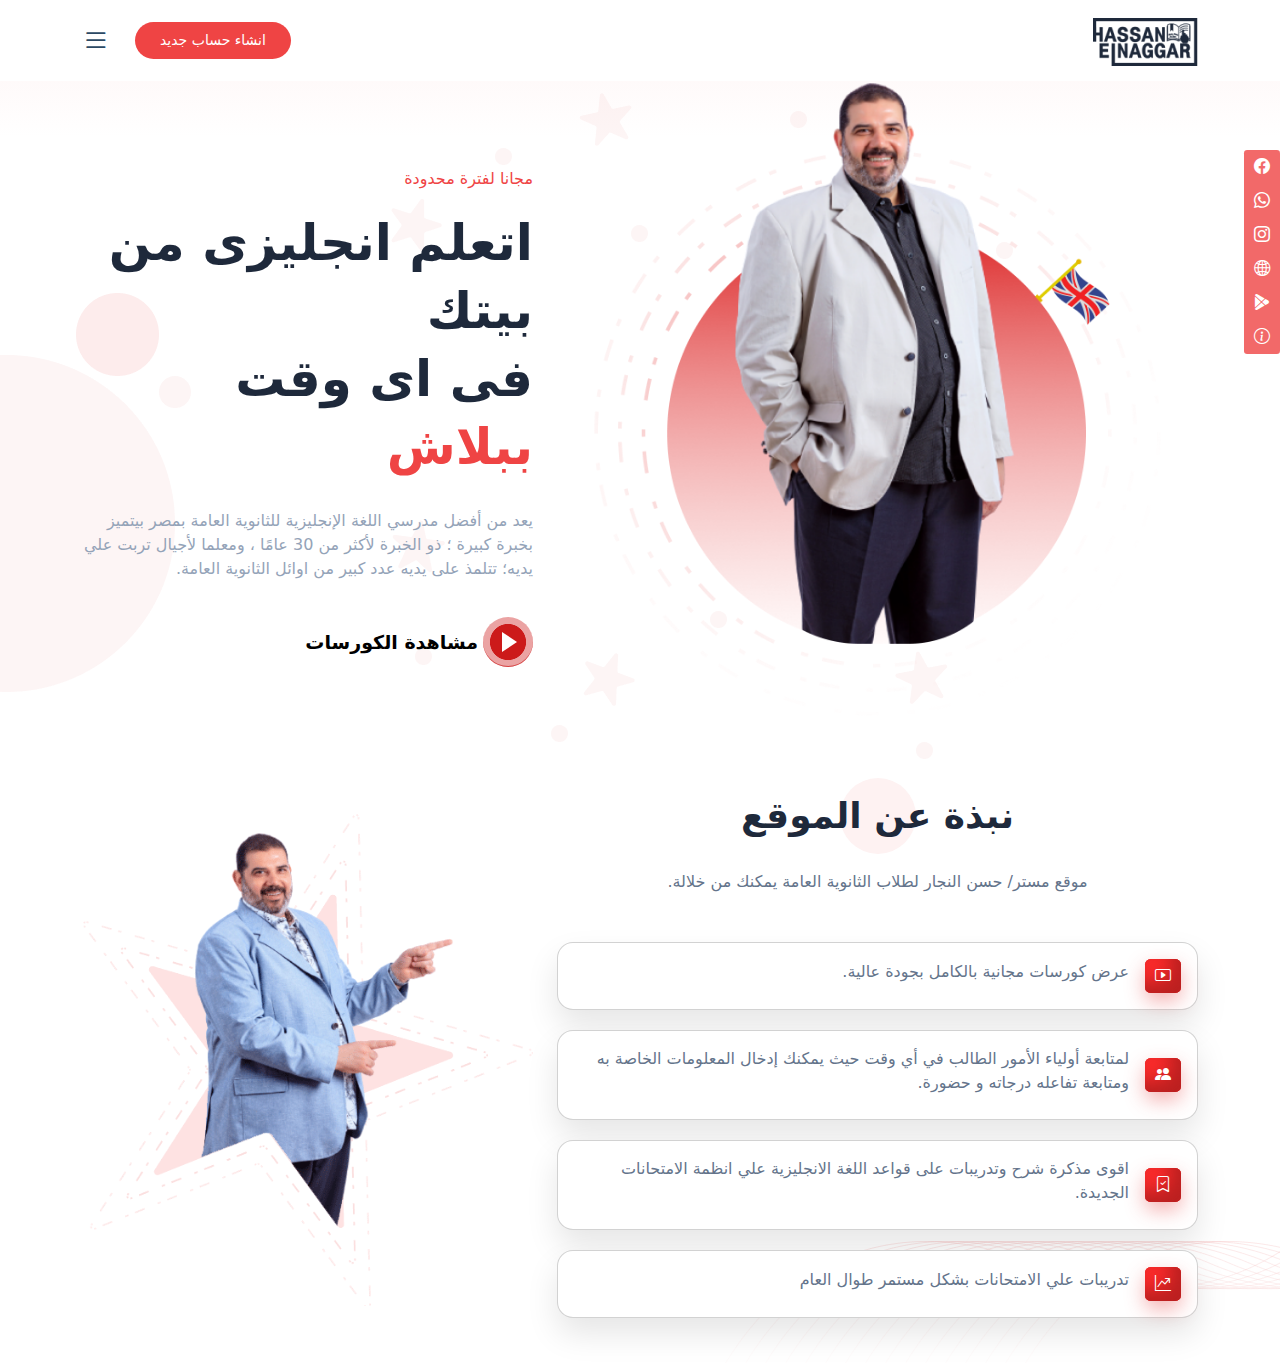
==== index.html @ ebd904d2 "Add files via upload" ====
<!DOCTYPE html>
<html lang="ar" dir="rtl">
  <head>
    <meta charset="UTF-8" />
    <meta http-equiv="X-UA-Compatible" content="IE=edge" />
    <meta name="viewport" content="width=device-width, initial-scale=1.0" />

    <title>...</title>
    <meta content="" name="description" />
    <meta content="" name="keywords" />

    <!-- Vendor CSS Files -->
    <link
      href="assets/vendor/bootstrap/css/bootstrap.min.css"
      rel="stylesheet" />
    <link
      href="assets/vendor/bootstrap-icons/bootstrap-icons.css"
      rel="stylesheet" />
    <link
      href="assets/vendor/glightbox/css/glightbox.min.css"
      rel="stylesheet" />

    <!-- Template Main CSS File -->
    <link href="assets/css/style.css" rel="stylesheet" />
  </head>
  <body>
    <!-- ======= Header ======= -->
    <header id="header" class="fixed-top">
      <div class="container d-flex align-items-center justify-content-between">
        <h1 class="mb-0">
          <a href="index.html" class="logo me-auto">
            <img src="assets/images/logo.png" alt="" class="img-fluid" />
          </a>
        </h1>
        <div class="d-flex justify-content-center align-items-center">
          <a href="#appointment" class="appointment-btn scrollto">
            <span class="d-none d-md-inline">انشاء</span>
            حساب جديد
          </a>
          <i
            class="bi bi-list mobile-nav-toggle navbar-toggler"
            type="button"
            data-bs-toggle="offcanvas"
            data-bs-target="#offcanvasNavbar"
            aria-controls="offcanvasNavbar"></i>
          <div
            class="offcanvas offcanvas-start"
            tabindex="-1"
            id="offcanvasNavbar"
            aria-labelledby="offcanvasNavbarLabel"
            style="
              width: fit-content;
              background-color: #ffd8d8;
              border-right: 3px solid #ef4444;
            ">
            <nav id="navbar" class="navbar">
              <ul>
                <li>
                  <a class="nav-link scrollto active" href="#hero">
                    <i class="bi bi-house"></i>
                    الرئيسية
                  </a>
                </li>
                <li>
                  <a class="nav-link scrollto" href="#about">
                    <i class="bi bi-file-earmark-person"></i>
                    من نحن
                  </a>
                </li>
                <li>
                  <a class="nav-link scrollto" href="#services">
                    <i class="bi bi-play-btn-fill"></i>
                    محاضرات مجانية
                  </a>
                </li>
                <li>
                  <a class="nav-link scrollto" href="#departments">
                    <i class="bi bi-person"></i>
                    لوحة الشرف
                  </a>
                </li>
                <li>
                  <a class="nav-link scrollto" href="#doctors">
                    <i class="bi bi-server"></i>
                    أولياء الأمور
                  </a>
                </li>
                <li>
                  <a class="nav-link scrollto" href="#contact">
                    <i class="bi bi-door-open"></i>
                    دخول
                  </a>
                </li>
              </ul>
            </nav>
          </div>
          <!-- .navbar -->
        </div>
      </div>
    </header>
    <!-- End Header -->

    <section class="hero position-relative">
      <div class="container">
        <div class="row">
          <div class="col-md-7">
            <div class="image">
              <img src="assets/images/hero.png" alt="مستر حسن النجار" />
            </div>
          </div>
          <div class="col-md-5">
            <div class="details">
              <span class="learn">مجانا لفترة محدودة</span>
              <div class="title">
                <h1>
                  اتعلم انجليزى من بيتك
                  <br />
                  فى اى وقت
                  <span>ببلاش</span>
                </h1>
              </div>
              <div class="div-subtitle">
                <p>
                  يعد من أفضل مدرسي اللغة الإنجليزية للثانوية العامة بمصر بيتميز
                  بخبرة كبيرة ؛ ذو الخبرة لأكثر من 30 عامًا ، ومعلما لأجيال تربت
                  علي يديه؛ تتلمذ على يديه عدد كبير من اوائل الثانوية العامة.
                </p>
              </div>
              <div class="button">
                <a class="glightbox play-btn" href="" title="مشاهدة الكورسات">
                </a>
                <span>مشاهدة الكورسات</span>
              </div>
            </div>
          </div>
          <div class="help position-absolute">
            <a href="#" class="facebook" title="Facebook">
              <i class="bi bi-facebook"></i>
            </a>
            <a href="#" class="whatsapp" title="Whatsapp">
              <i class="bi bi-whatsapp"></i>
            </a>
            <a href="#" class="instagram" title="Instagram">
              <i class="bi bi-instagram"></i>
            </a>
            <a href="#" class="globe2" title="LMS Website">
              <i class="bi bi-globe2"></i>
            </a>
            <a href="#" class="google-play" title="LMS Mobile Applcation">
              <i class="bi bi-google-play"> </i>
            </a>
            <a href="#" class="info-circle" title="Help">
              <i class="bi bi-info-circle"> </i>
            </a>
          </div>
        </div>
      </div>
    </section>

    <section class="about">
      <div class="container">
        <div class="row">
          <div class="col-md-7 right-side">
            <div class="widget-title">
              <div class="bakccircke"></div>
              <h3>نبذة عن الموقع</h3>
              <p>موقع مستر/ حسن النجار لطلاب الثانوية العامة يمكنك من خلالة.</p>
            </div>
            <div class="cards">
              <div class="card">
                <div class="icon">
                  <i class="bi bi-play-btn"></i>
                </div>
                <div class="card-title">
                  <span>عرض كورسات مجانية بالكامل بجودة عالية.</span>
                </div>
              </div>
              <div class="card">
                <div class="icon">
                  <i class="bi bi-people-fill"></i>
                </div>
                <div class="card-title">
                  <span>
                    لمتابعة أولياء الأمور الطالب في أي وقت حيث يمكنك إدخال
                    المعلومات الخاصة به ومتابعة تفاعله درجاته و حضورة.
                  </span>
                </div>
              </div>
              <div class="card">
                <div class="icon">
                  <i class="bi bi-bookmark-check"></i>
                </div>
                <div class="card-title">
                  <span>
                    اقوى مذكرة شرح وتدريبات على قواعد اللغة الانجليزية علي انظمة
                    الامتحانات الجديدة.
                  </span>
                </div>
              </div>
              <div class="card">
                <div class="icon">
                  <i class="bi bi-graph-up-arrow"></i>
                </div>
                <div class="card-title">
                  <span>تدريبات علي الامتحانات بشكل مستمر طوال العام </span>
                </div>
              </div>
            </div>
          </div>
          <div class="col-md-5 left-side">
            <img src="assets/images/about.png" alt="" />
          </div>
        </div>
      </div>
    </section>

    <!-- <section class="feautures row">
      <div class="widget-title">
        <div class="bakccircke"></div>
        <h3>لماذا حسن النجار</h3>
      </div>
      <div class="ftcards">
        <div class="ftcard">
          <div class="fticon">
            <i class="material-symbols-outlined">schedule</i>
          </div>
          <div class="fttitle"><h3>تبسيط المعلومه</h3></div>
          <div class="ftdescrip">
            <p>
              إعطاء الطلاب المعلومات الصحيحة من خلال شرح المناهج وتبسيط
              المعلومات لكي يفهمها الطلاب بشكل جيدا.
            </p>
          </div>
        </div>
        <div class="ftcard">
          <div class="fticon">
            <i class="material-symbols-outlined">schedule</i>
          </div>
          <div class="fttitle"><h3>قلب كبير</h3></div>
          <div class="ftdescrip">
            <p>
              حسن النجار أفضل المعلمين هم من يدرّسون لطلابهم من قلوبهم وليس من
              الكتب..
            </p>
          </div>
        </div>
        <div class="ftcard">
          <div class="fticon">
            <i class="material-symbols-outlined">schedule</i>
          </div>
          <div class="fttitle"><h3>الخبرة</h3></div>
          <div class="ftdescrip">
            <p>
              اكتساب الخبرة في التدريس عبر التدريس لسنوات لدفعات متلاحقه لأكثر
              من 25 عام.
            </p>
          </div>
        </div>
        <div class="ftcard">
          <div class="fticon">
            <i class="material-symbols-outlined">schedule</i>
          </div>
          <div class="fttitle"><h3>التواضع</h3></div>
          <div class="ftdescrip">
            <p>
              المعلم المتواضع يخبرنا، والجيد يشرح لنا، والمتميز يبرهن لنا، أما
              المعلم العظيم فهو الذي يلهمنا..
            </p>
          </div>
        </div>
      </div>
    </section>

    <main class="courses row">
      <div class="widget-title">
        <div class="bakccircke"></div>
        <h3>الكورسات</h3>
        <p>الكورسات دي هديه من بابا حسن النجار 🥰🥰.</p>
      </div>
      <div class="cards">
        <div class="card">
          <a href="login.php">
            <div class="img">
              <img
                src="uploads/courses/courses.jpeg"
                alt="Avatar"
                class="image" />
              <div class="overlay">
                <div class="icon">
                  <i class="material-symbols-outlined">play_circle</i>
                </div>
              </div>
            </div>
          </a>
          <div class="title">
            <a href="login.php"><h3>tenses - الازمنه</h3></a>
          </div>
          <div class="details">
            <div class="icons">
              <i class="material-symbols-outlined">video_library</i>
              <span>5 فيديو</span>
            </div>
            <div class="icons">
              <i class="material-symbols-outlined">task_alt</i>
              <span>65K مشاهدة</span>
            </div>
          </div>
        </div>
      </div>
      <div class="button">
        <a href="login.php">مشاهدة الكل</a>
      </div>
    </main>

    <section class="banner row">
      <img src="img/coverrr.png" alt="SOA" />
    </section>

    <section class="cta row">
      <div class="image">
        <img src="img/cta.png" alt="CTA" />
      </div>
      <div class="cta-details">
        <h3>تعلم فى اى وقت من اى مكان مجانا</h3>
        <p>
          هذا النص هو مثال لنص يمكن أن يستبدل في نفس المساحة، لقد تم توليد هذا
          النص من مولد النص العربى. هذا النص هو مثال لنص يمكن أن يستبدل في نفس
          المساحة، لقد تم توليد هذا النص من مولد النص العربى.
        </p>
        <a href="signup.php">إنشاء حساب مجانا</a>
      </div>
    </section>

    <footer class="footer row">
      <div class="cards">
        <div class="card">
          <img src="img/logo.png" alt="Logo" />
          <p>
            يمكنك اختيار أفضل توقيت لكل محاضرة، جدوِل محاضرتك في التوقيتات
            المفضلة لديك، يمكنك اختيار أفضل توقيت لكل محاضرة، جدوِل محاضرتك في
            التوقيتات المفضلة لديك... إقرأ المزيد
          </p>
          <address>
            <ul>
              <li>
                <i class="material-symbols-outlined">call</i>
                <span
                  >033572305 - 033561417 - 01551548589 - 01551675100
                  <br />01000451463 - 01553544636</span
                >
              </li>
              <li>
                <i class="material-symbols-outlined">mail</i>
                <span
                  ><a
                    href="/cdn-cgi/l/email-protection"
                    class="__cf_email__"
                    data-cfemail="02616d6c76636176426f702f6a6c2c616d6f"
                    >[email&#160;protected]</a
                  ></span
                >
              </li>
              <li>
                <i class="material-symbols-outlined">pin_drop</i>
                <span
                  >مدرسة فيكتوريا كولدج، عمارة 8 شارع العلايلي خلف فيكتوريا،
                  الإسكندرية 21571</span
                >
              </li>
            </ul>
          </address>
        </div>
        <div class="card">
          <h3>المزيد عنا</h3>
          <ul>
            <li>
              <a href="#"><span>عن الموقع</span></a>
            </li>
            <li>
              <a href="#"><span>سياسة الخصوصية</span></a>
            </li>
            <li>
              <a href="#"><span>اتفاقية الاستخدام</span></a>
            </li>
            <li>
              <a href="#"><span>إخلاء المسؤولية</span></a>
            </li>
            <li>
              <a href="#"><span>الفهرس</span></a>
            </li>
            <li>
              <a href="#"><span>الأسئلة الشائعة</span></a>
            </li>
            <li>
              <a href="#"><span>اتصل بنا</span></a>
            </li>
          </ul>
        </div>
        <div class="card">
          <h3>الدعم الفنى</h3>
          <ul>
            <li>
              <a href="#"><span>اتصل بنا</span></a>
            </li>
            <li>
              <a href="#"><span>شات اونلاين</span></a>
            </li>
            <li>
              <a href="#"><span>واتساب</span></a>
            </li>
            <li>
              <a href="#"><span>تليجرام </span></a>
            </li>
            <li>
              <a href="#"><span>تذاكر الدعم</span></a>
            </li>
            <li>
              <a href="#"><span>مركز الاتصالات</span></a>
            </li>
            <li>
              <a href="#"><span>مساعدة</span></a>
            </li>
          </ul>
        </div>
        <div class="card">
          <h3>الموقع</h3>
          <ul>
            <li>
              <a href="#"><span>الحساب</span></a>
            </li>
            <li>
              <a href="#"><span>حقوق النشر</span></a>
            </li>
            <li>
              <a href="#"><span>لوحات الشرف</span></a>
            </li>
            <li>
              <a href="#"><span>الكورسات</span></a>
            </li>
            <li>
              <a href="#"><span>الفيديوهات</span></a>
            </li>
            <li>
              <a href="#"><span>أولياء الأمور</span></a>
            </li>
            <li>
              <a href="#"><span>تقييم الطالب</span></a>
            </li>
          </ul>
        </div>
      </div>
      <div class="footer-copyrights">
        <p>
          2022 © كافة الحقوق محفوظة . تصميم
          <a
            href="https://www.web-dominator.com/"
            title="Web Dominator"
            rel="dofollow"
            target="_blank"
            >Web Dominator</a
          >
        </p>
        <div class="social-links">
          <a href="#" title="فيسبوك" class="fa fa-facebook"></a>
          <a href="#" title="واتساب" class="fa fa-whatsapp"></a>
          <a href="#" title="يوتيوب" class="fa fa-youtube"></a>
          <a href="#" title="تيليجرام" class="fa fa-telegram"></a>
        </div>
      </div>
    </footer> -->

    <!-- ======= Footer Nav ======= -->
    <div class="footer-nav position-sticky">
      <div class="footer-nav-box">
        <a href="" class=""><i class="bi bi-person"></i></a>
        <a href="" class=""><i class="bi bi-play-circle"></i></a>
        <a href="" class=""><i class="bi bi-search"></i></a>
      </div>
    </div>

    <div id="preloader"></div>
    <a
      href="#"
      class="back-to-top d-flex align-items-center justify-content-center">
      <i class="bi bi-arrow-up-short"></i>
    </a>

    <!-- Vendor JS Files -->
    <script src="assets/vendor/bootstrap/js/bootstrap.min.js"></script>
    <script src="assets/vendor/glightbox/js/glightbox.min.js"></script>

    <!-- Template Main JS File -->
    <script src="assets/js/main.js"></script>
  </body>
</html>
---- assets/css/style.css ----
@import "variables.css";
@import "general.css";
@import "header.css";
@import "header.css";
@import "hero.css";
@import "about.css";
@import "signin.css";
@import "footer.css";
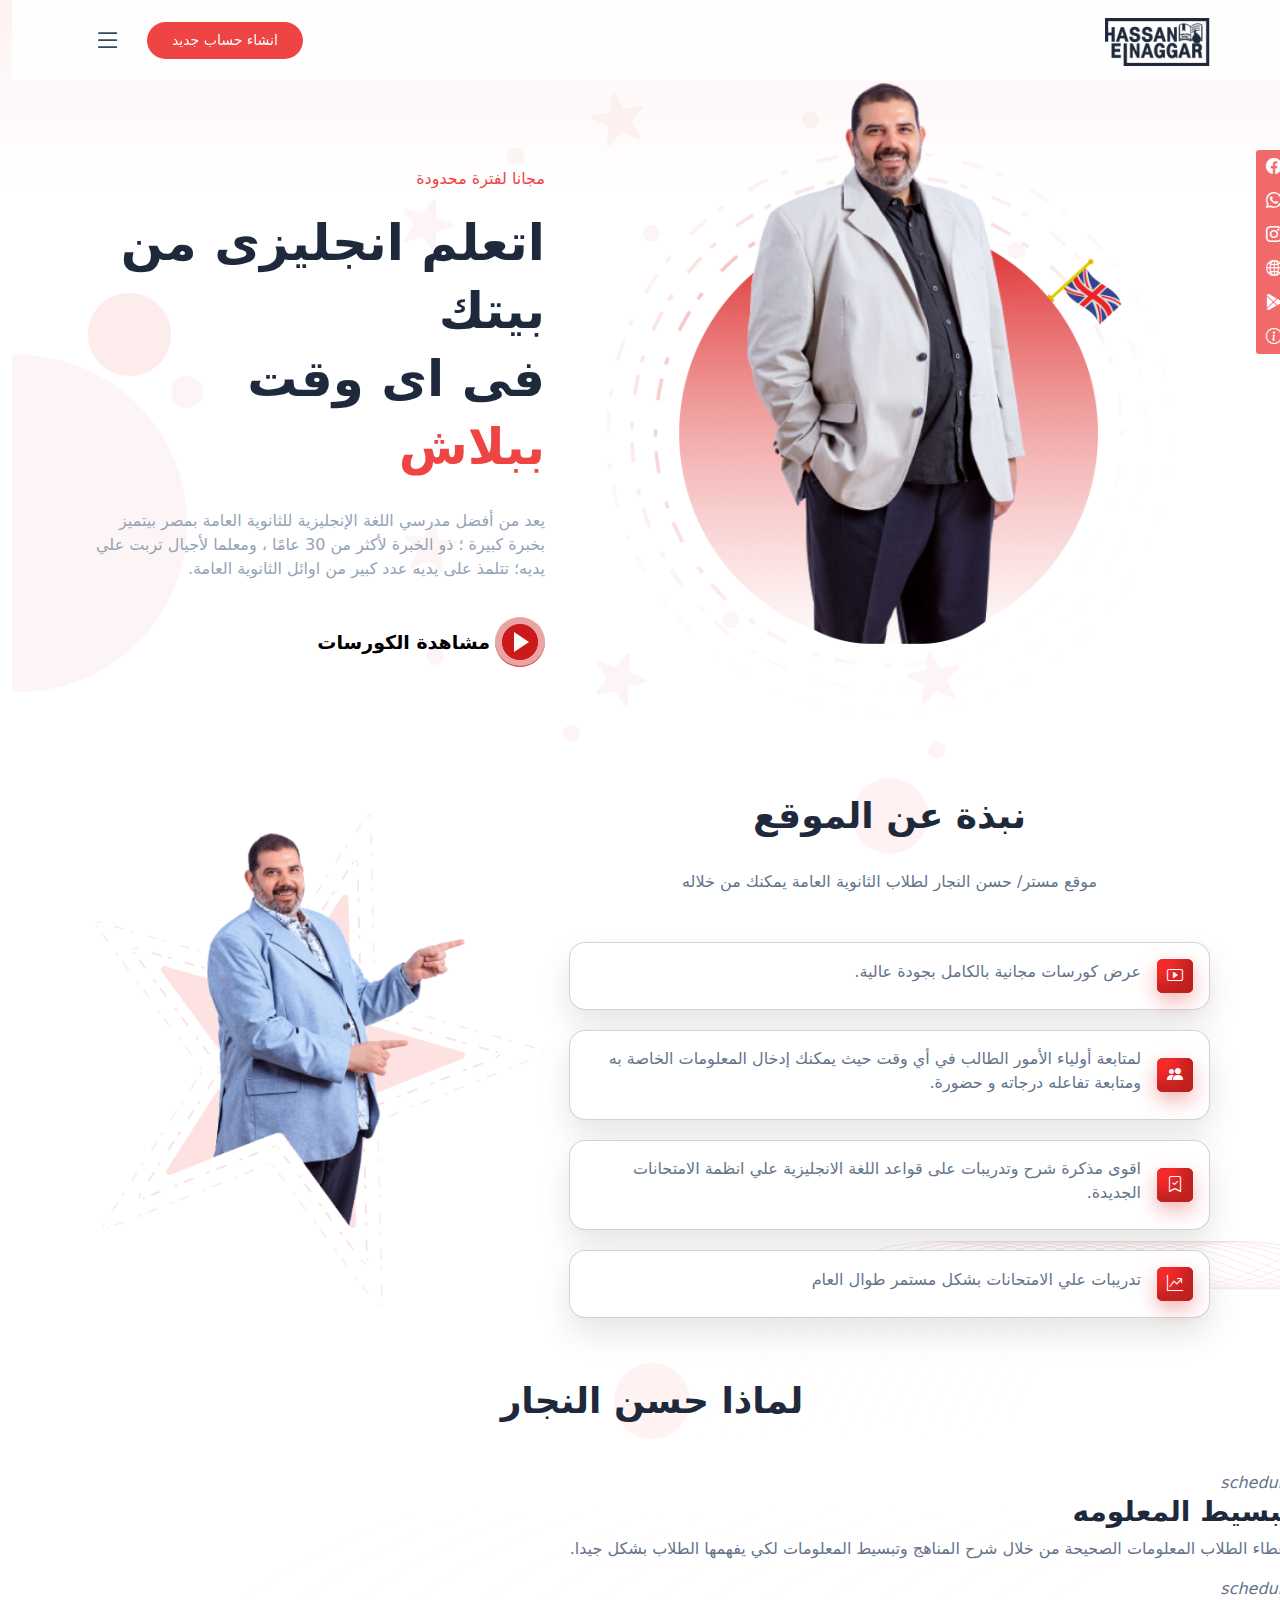
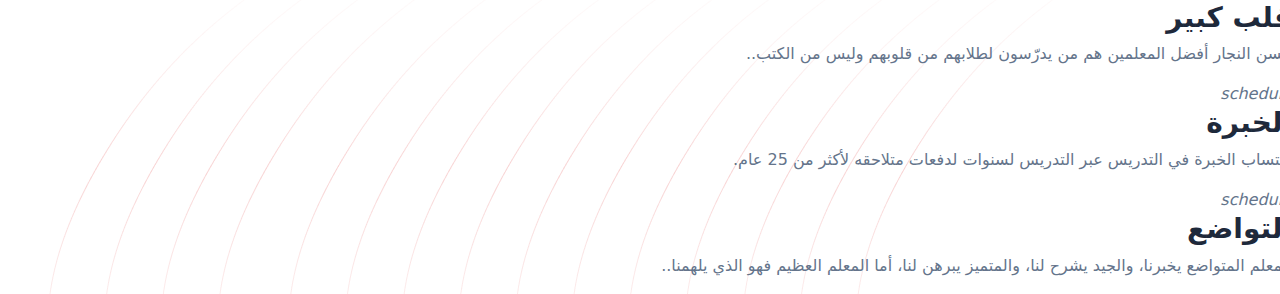
==== commit 2344d8c5: "Add files via upload" ====
--- a/index.html
+++ b/index.html
@@ -100,7 +100,7 @@
     </header>
     <!-- End Header -->
 
-    <section class="hero position-relative">
+    <section id="hero" class="hero position-relative">
       <div class="container">
         <div class="row">
           <div class="col-md-7">
@@ -157,14 +157,14 @@
       </div>
     </section>
 
-    <section class="about">
+    <section id="about" class="about">
       <div class="container">
         <div class="row">
           <div class="col-md-7 right-side">
             <div class="widget-title">
               <div class="bakccircke"></div>
               <h3>نبذة عن الموقع</h3>
-              <p>موقع مستر/ حسن النجار لطلاب الثانوية العامة يمكنك من خلالة.</p>
+              <p>موقع مستر/ حسن النجار لطلاب الثانوية العامة يمكنك من خلاله</p>
             </div>
             <div class="cards">
               <div class="card">
@@ -214,7 +214,7 @@
       </div>
     </section>
 
-    <!-- <section class="feautures row">
+    <section class="feautures row">
       <div class="widget-title">
         <div class="bakccircke"></div>
         <h3>لماذا حسن النجار</h3>
@@ -271,7 +271,7 @@
       </div>
     </section>
 
-    <main class="courses row">
+    <!-- <main class="courses row">
       <div class="widget-title">
         <div class="bakccircke"></div>
         <h3>الكورسات</h3>
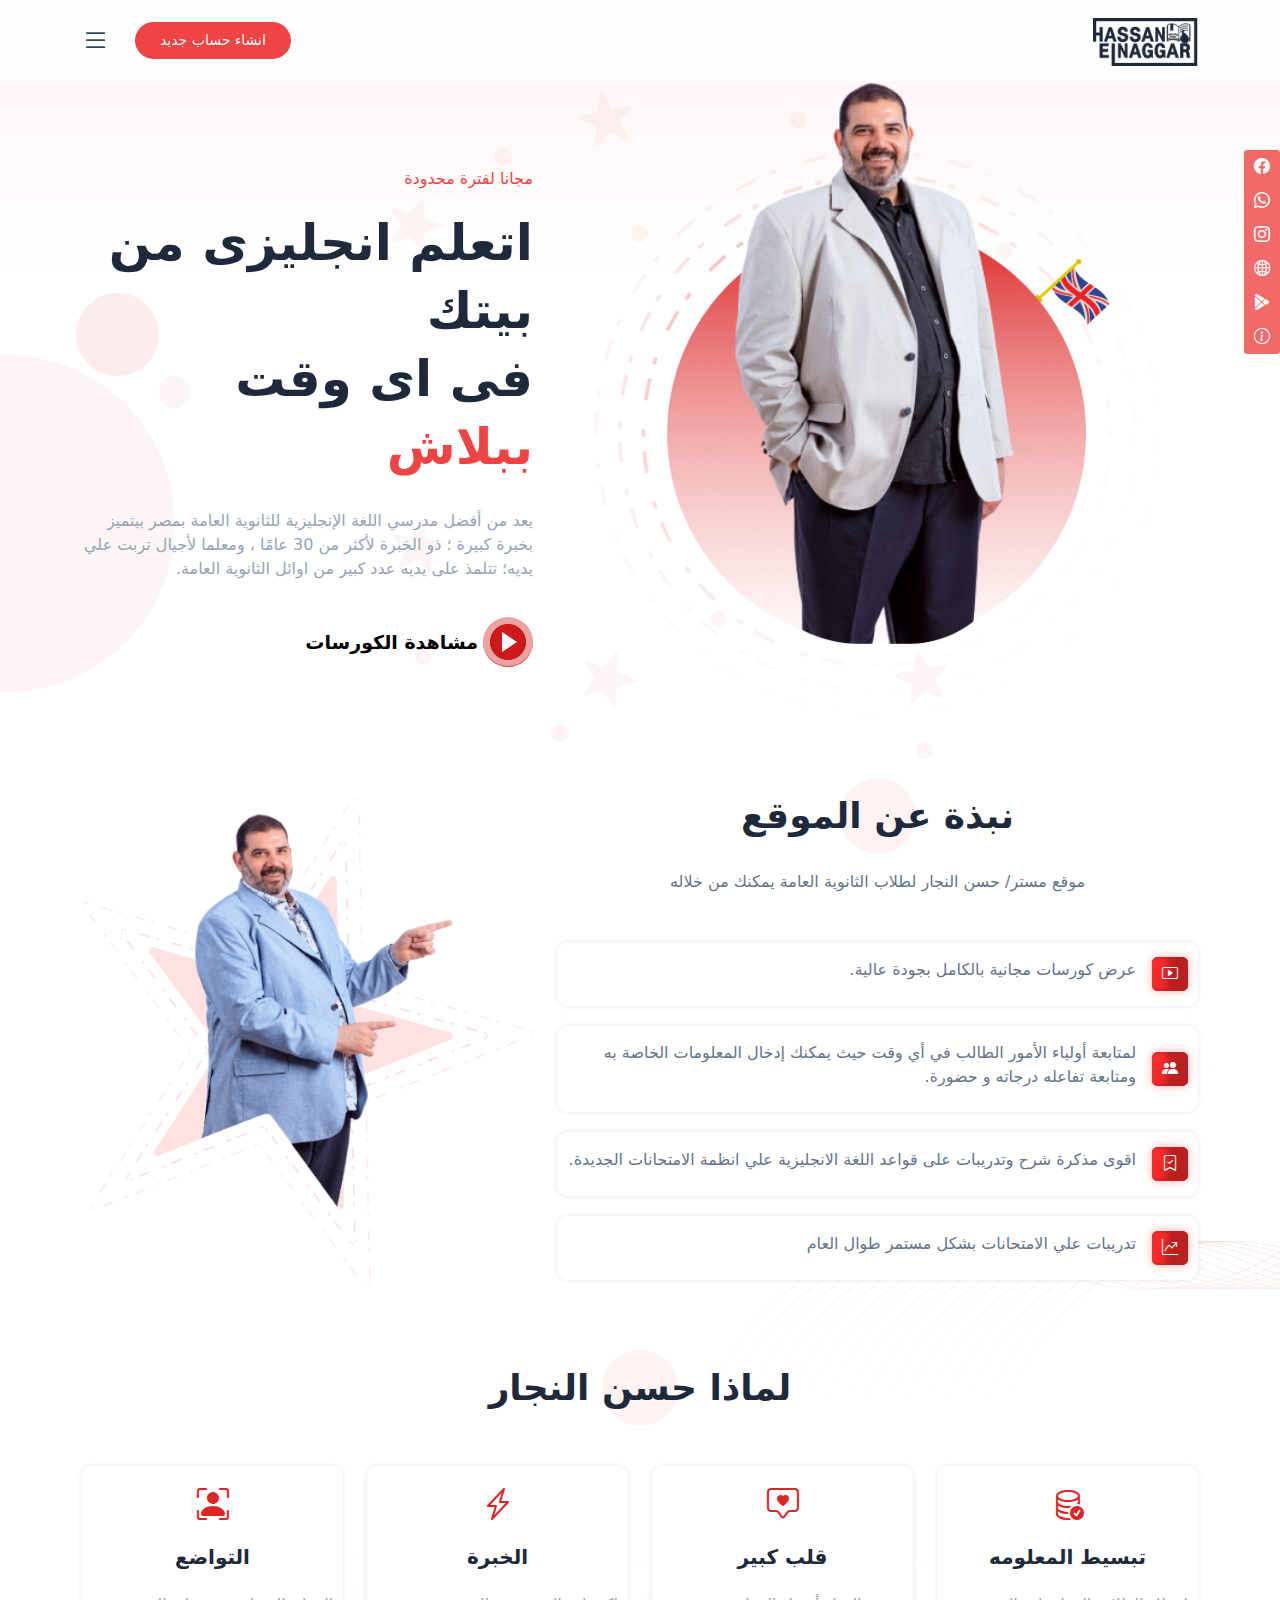
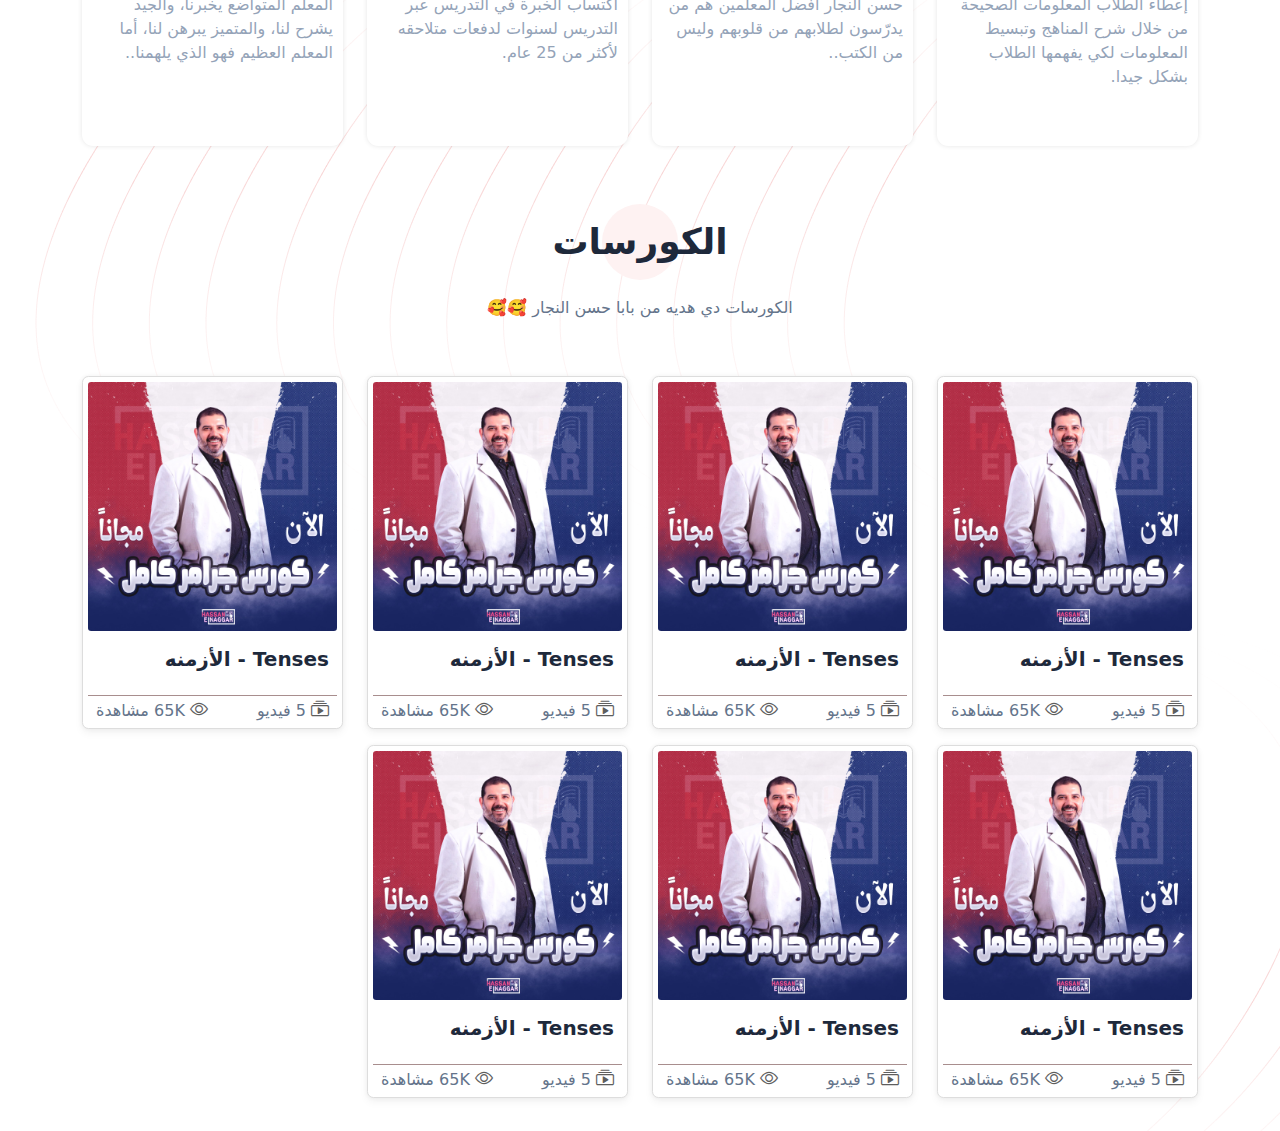
==== commit 0ccd436e: "Add files via upload" ====
--- a/index.html
+++ b/index.html
@@ -68,7 +68,7 @@
                   </a>
                 </li>
                 <li>
-                  <a class="nav-link scrollto" href="#services">
+                  <a class="nav-link scrollto" href="#courses">
                     <i class="bi bi-play-btn-fill"></i>
                     محاضرات مجانية
                   </a>
@@ -214,105 +214,303 @@
       </div>
     </section>
 
-    <section class="feautures row">
-      <div class="widget-title">
-        <div class="bakccircke"></div>
-        <h3>لماذا حسن النجار</h3>
-      </div>
-      <div class="ftcards">
-        <div class="ftcard">
-          <div class="fticon">
-            <i class="material-symbols-outlined">schedule</i>
-          </div>
-          <div class="fttitle"><h3>تبسيط المعلومه</h3></div>
-          <div class="ftdescrip">
-            <p>
-              إعطاء الطلاب المعلومات الصحيحة من خلال شرح المناهج وتبسيط
-              المعلومات لكي يفهمها الطلاب بشكل جيدا.
-            </p>
-          </div>
-        </div>
-        <div class="ftcard">
-          <div class="fticon">
-            <i class="material-symbols-outlined">schedule</i>
-          </div>
-          <div class="fttitle"><h3>قلب كبير</h3></div>
-          <div class="ftdescrip">
-            <p>
-              حسن النجار أفضل المعلمين هم من يدرّسون لطلابهم من قلوبهم وليس من
-              الكتب..
-            </p>
-          </div>
-        </div>
-        <div class="ftcard">
-          <div class="fticon">
-            <i class="material-symbols-outlined">schedule</i>
-          </div>
-          <div class="fttitle"><h3>الخبرة</h3></div>
-          <div class="ftdescrip">
-            <p>
-              اكتساب الخبرة في التدريس عبر التدريس لسنوات لدفعات متلاحقه لأكثر
-              من 25 عام.
-            </p>
-          </div>
-        </div>
-        <div class="ftcard">
-          <div class="fticon">
-            <i class="material-symbols-outlined">schedule</i>
-          </div>
-          <div class="fttitle"><h3>التواضع</h3></div>
-          <div class="ftdescrip">
-            <p>
-              المعلم المتواضع يخبرنا، والجيد يشرح لنا، والمتميز يبرهن لنا، أما
-              المعلم العظيم فهو الذي يلهمنا..
-            </p>
+    <section id="feautures" class="feautures">
+      <div class="container">
+        <div class="widget-title">
+          <div class="bakccircke"></div>
+          <h3>لماذا حسن النجار</h3>
+        </div>
+        <div class="ftcards row">
+          <div class="col-lg-3 col-md-4">
+            <div class="ftcard my-2">
+              <i class="bi bi-database-check"></i>
+              <h3>تبسيط المعلومه</h3>
+              <p>
+                إعطاء الطلاب المعلومات الصحيحة من خلال شرح المناهج وتبسيط
+                المعلومات لكي يفهمها الطلاب بشكل جيدا.
+              </p>
+            </div>
+          </div>
+          <div class="col-lg-3 col-md-4">
+            <div class="ftcard my-2">
+              <i class="bi bi-chat-square-heart"></i>
+              <h3>قلب كبير</h3>
+              <p>
+                حسن النجار أفضل المعلمين هم من يدرّسون لطلابهم من قلوبهم وليس من
+                الكتب..
+              </p>
+            </div>
+          </div>
+          <div class="col-lg-3 col-md-4">
+            <div class="ftcard my-2">
+              <i class="bi bi-lightning-charge"></i>
+              <h3>الخبرة</h3>
+              <p>
+                اكتساب الخبرة في التدريس عبر التدريس لسنوات لدفعات متلاحقه لأكثر
+                من 25 عام.
+              </p>
+            </div>
+          </div>
+          <div class="col-lg-3 col-md-4">
+            <div class="ftcard my-2">
+              <i class="bi bi-person-bounding-box"></i>
+              <h3>التواضع</h3>
+              <p>
+                المعلم المتواضع يخبرنا، والجيد يشرح لنا، والمتميز يبرهن لنا، أما
+                المعلم العظيم فهو الذي يلهمنا..
+              </p>
+            </div>
           </div>
         </div>
       </div>
     </section>
 
-    <!-- <main class="courses row">
-      <div class="widget-title">
-        <div class="bakccircke"></div>
-        <h3>الكورسات</h3>
-        <p>الكورسات دي هديه من بابا حسن النجار 🥰🥰.</p>
-      </div>
-      <div class="cards">
-        <div class="card">
-          <a href="login.php">
-            <div class="img">
-              <img
-                src="uploads/courses/courses.jpeg"
-                alt="Avatar"
-                class="image" />
-              <div class="overlay">
-                <div class="icon">
-                  <i class="material-symbols-outlined">play_circle</i>
-                </div>
-              </div>
-            </div>
-          </a>
-          <div class="title">
-            <a href="login.php"><h3>tenses - الازمنه</h3></a>
-          </div>
-          <div class="details">
-            <div class="icons">
-              <i class="material-symbols-outlined">video_library</i>
-              <span>5 فيديو</span>
-            </div>
-            <div class="icons">
-              <i class="material-symbols-outlined">task_alt</i>
-              <span>65K مشاهدة</span>
-            </div>
-          </div>
-        </div>
-      </div>
-      <div class="button">
-        <a href="login.php">مشاهدة الكل</a>
+    <main id="courses" class="courses">
+      <div class="container">
+        <div class="widget-title">
+          <div class="bakccircke"></div>
+          <h3>الكورسات</h3>
+          <p>الكورسات دي هديه من بابا حسن النجار 🥰🥰</p>
+        </div>
+        <div class="cards">
+          <div class="row">
+            <div class="col-sm-3">
+              <div class="card my-2">
+                <a href="login.php">
+                  <div class="img">
+                    <img
+                      src="assets/images/courses.jpg"
+                      alt="Avatar"
+                      class="image"
+                      style="width: 100%" />
+                    <div class="overlay">
+                      <div class="icon">
+                        <i class="bi bi-play-circle"></i>
+                      </div>
+                    </div>
+                  </div>
+                </a>
+                <div class="title px-2">
+                  <a href="login.php">
+                    <h3>Tenses - الأزمنه</h3>
+                  </a>
+                </div>
+                <div class="details px-2">
+                  <div class="icons">
+                    <i class="bi bi-collection-play"></i>
+                    <span>5 فيديو</span>
+                  </div>
+                  <div class="icons">
+                    <i class="bi bi-eye"></i>
+                    <span>65K مشاهدة</span>
+                  </div>
+                </div>
+              </div>
+            </div>
+            <div class="col-sm-3">
+              <div class="card my-2">
+                <a href="login.php">
+                  <div class="img">
+                    <img
+                      src="assets/images/courses.jpg"
+                      alt="Avatar"
+                      class="image"
+                      style="width: 100%" />
+                    <div class="overlay">
+                      <div class="icon">
+                        <i class="bi bi-play-circle"></i>
+                      </div>
+                    </div>
+                  </div>
+                </a>
+                <div class="title px-2">
+                  <a href="login.php">
+                    <h3>Tenses - الأزمنه</h3>
+                  </a>
+                </div>
+                <div class="details px-2">
+                  <div class="icons">
+                    <i class="bi bi-collection-play"></i>
+                    <span>5 فيديو</span>
+                  </div>
+                  <div class="icons">
+                    <i class="bi bi-eye"></i>
+                    <span>65K مشاهدة</span>
+                  </div>
+                </div>
+              </div>
+            </div>
+            <div class="col-sm-3">
+              <div class="card my-2">
+                <a href="login.php">
+                  <div class="img">
+                    <img
+                      src="assets/images/courses.jpg"
+                      alt="Avatar"
+                      class="image"
+                      style="width: 100%" />
+                    <div class="overlay">
+                      <div class="icon">
+                        <i class="bi bi-play-circle"></i>
+                      </div>
+                    </div>
+                  </div>
+                </a>
+                <div class="title px-2">
+                  <a href="login.php">
+                    <h3>Tenses - الأزمنه</h3>
+                  </a>
+                </div>
+                <div class="details px-2">
+                  <div class="icons">
+                    <i class="bi bi-collection-play"></i>
+                    <span>5 فيديو</span>
+                  </div>
+                  <div class="icons">
+                    <i class="bi bi-eye"></i>
+                    <span>65K مشاهدة</span>
+                  </div>
+                </div>
+              </div>
+            </div>
+            <div class="col-sm-3">
+              <div class="card my-2">
+                <a href="login.php">
+                  <div class="img">
+                    <img
+                      src="assets/images/courses.jpg"
+                      alt="Avatar"
+                      class="image"
+                      style="width: 100%" />
+                    <div class="overlay">
+                      <div class="icon">
+                        <i class="bi bi-play-circle"></i>
+                      </div>
+                    </div>
+                  </div>
+                </a>
+                <div class="title px-2">
+                  <a href="login.php">
+                    <h3>Tenses - الأزمنه</h3>
+                  </a>
+                </div>
+                <div class="details px-2">
+                  <div class="icons">
+                    <i class="bi bi-collection-play"></i>
+                    <span>5 فيديو</span>
+                  </div>
+                  <div class="icons">
+                    <i class="bi bi-eye"></i>
+                    <span>65K مشاهدة</span>
+                  </div>
+                </div>
+              </div>
+            </div>
+            <div class="col-sm-3">
+              <div class="card my-2">
+                <a href="login.php">
+                  <div class="img">
+                    <img
+                      src="assets/images/courses.jpg"
+                      alt="Avatar"
+                      class="image"
+                      style="width: 100%" />
+                    <div class="overlay">
+                      <div class="icon">
+                        <i class="bi bi-play-circle"></i>
+                      </div>
+                    </div>
+                  </div>
+                </a>
+                <div class="title px-2">
+                  <a href="login.php">
+                    <h3>Tenses - الأزمنه</h3>
+                  </a>
+                </div>
+                <div class="details px-2">
+                  <div class="icons">
+                    <i class="bi bi-collection-play"></i>
+                    <span>5 فيديو</span>
+                  </div>
+                  <div class="icons">
+                    <i class="bi bi-eye"></i>
+                    <span>65K مشاهدة</span>
+                  </div>
+                </div>
+              </div>
+            </div>
+            <div class="col-sm-3">
+              <div class="card my-2">
+                <a href="login.php">
+                  <div class="img">
+                    <img
+                      src="assets/images/courses.jpg"
+                      alt="Avatar"
+                      class="image"
+                      style="width: 100%" />
+                    <div class="overlay">
+                      <div class="icon">
+                        <i class="bi bi-play-circle"></i>
+                      </div>
+                    </div>
+                  </div>
+                </a>
+                <div class="title px-2">
+                  <a href="login.php">
+                    <h3>Tenses - الأزمنه</h3>
+                  </a>
+                </div>
+                <div class="details px-2">
+                  <div class="icons">
+                    <i class="bi bi-collection-play"></i>
+                    <span>5 فيديو</span>
+                  </div>
+                  <div class="icons">
+                    <i class="bi bi-eye"></i>
+                    <span>65K مشاهدة</span>
+                  </div>
+                </div>
+              </div>
+            </div>
+            <div class="col-sm-3">
+              <div class="card my-2">
+                <a href="login.php">
+                  <div class="img">
+                    <img
+                      src="assets/images/courses.jpg"
+                      alt="Avatar"
+                      class="image"
+                      style="width: 100%" />
+                    <div class="overlay">
+                      <div class="icon">
+                        <i class="bi bi-play-circle"></i>
+                      </div>
+                    </div>
+                  </div>
+                </a>
+                <div class="title px-2">
+                  <a href="login.php">
+                    <h3>Tenses - الأزمنه</h3>
+                  </a>
+                </div>
+                <div class="details px-2">
+                  <div class="icons">
+                    <i class="bi bi-collection-play"></i>
+                    <span>5 فيديو</span>
+                  </div>
+                  <div class="icons">
+                    <i class="bi bi-eye"></i>
+                    <span>65K مشاهدة</span>
+                  </div>
+                </div>
+              </div>
+            </div>
+          </div>
+        </div>
       </div>
     </main>
 
-    <section class="banner row">
+    <!-- <section class="banner row">
       <img src="img/coverrr.png" alt="SOA" />
     </section>
 
--- a/assets/css/style.css
+++ b/assets/css/style.css
@@ -4,5 +4,7 @@
 @import "header.css";
 @import "hero.css";
 @import "about.css";
+@import "feautures.css";
+@import "courses.css";
 @import "signin.css";
 @import "footer.css";
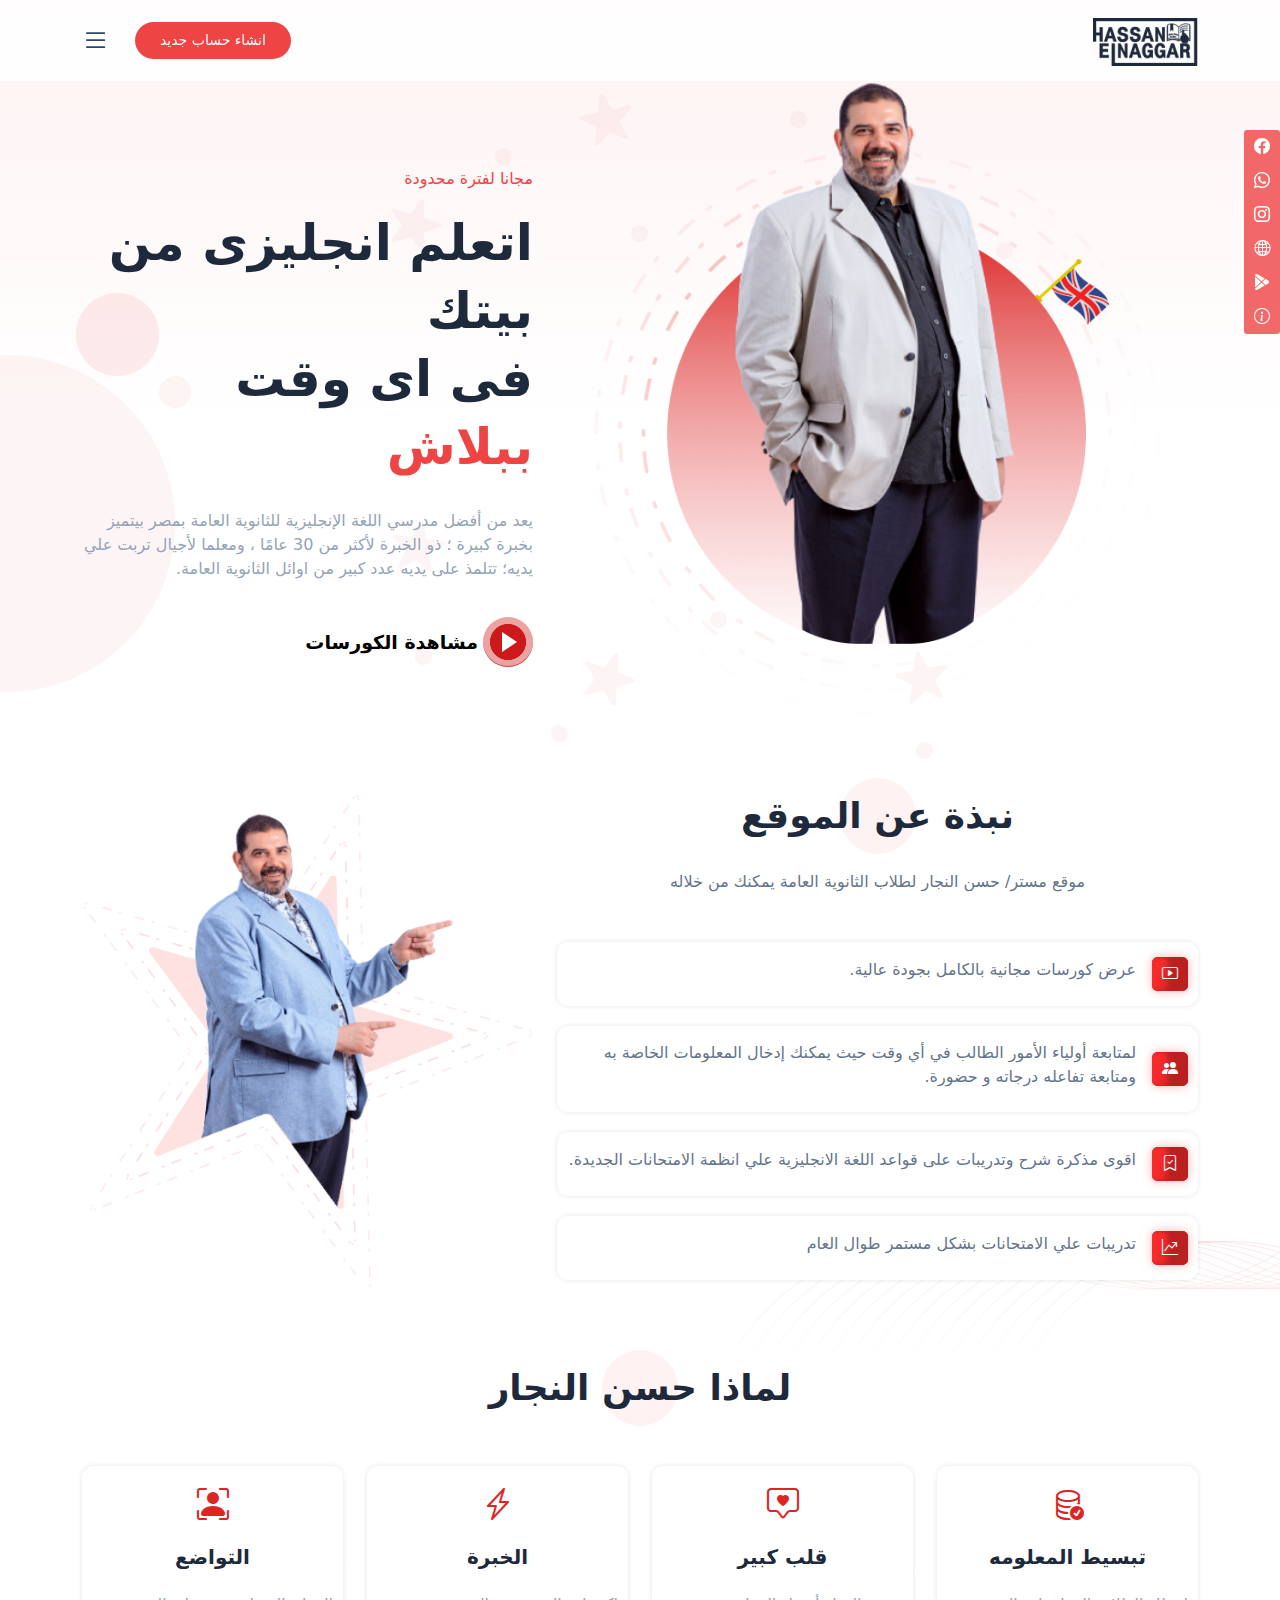
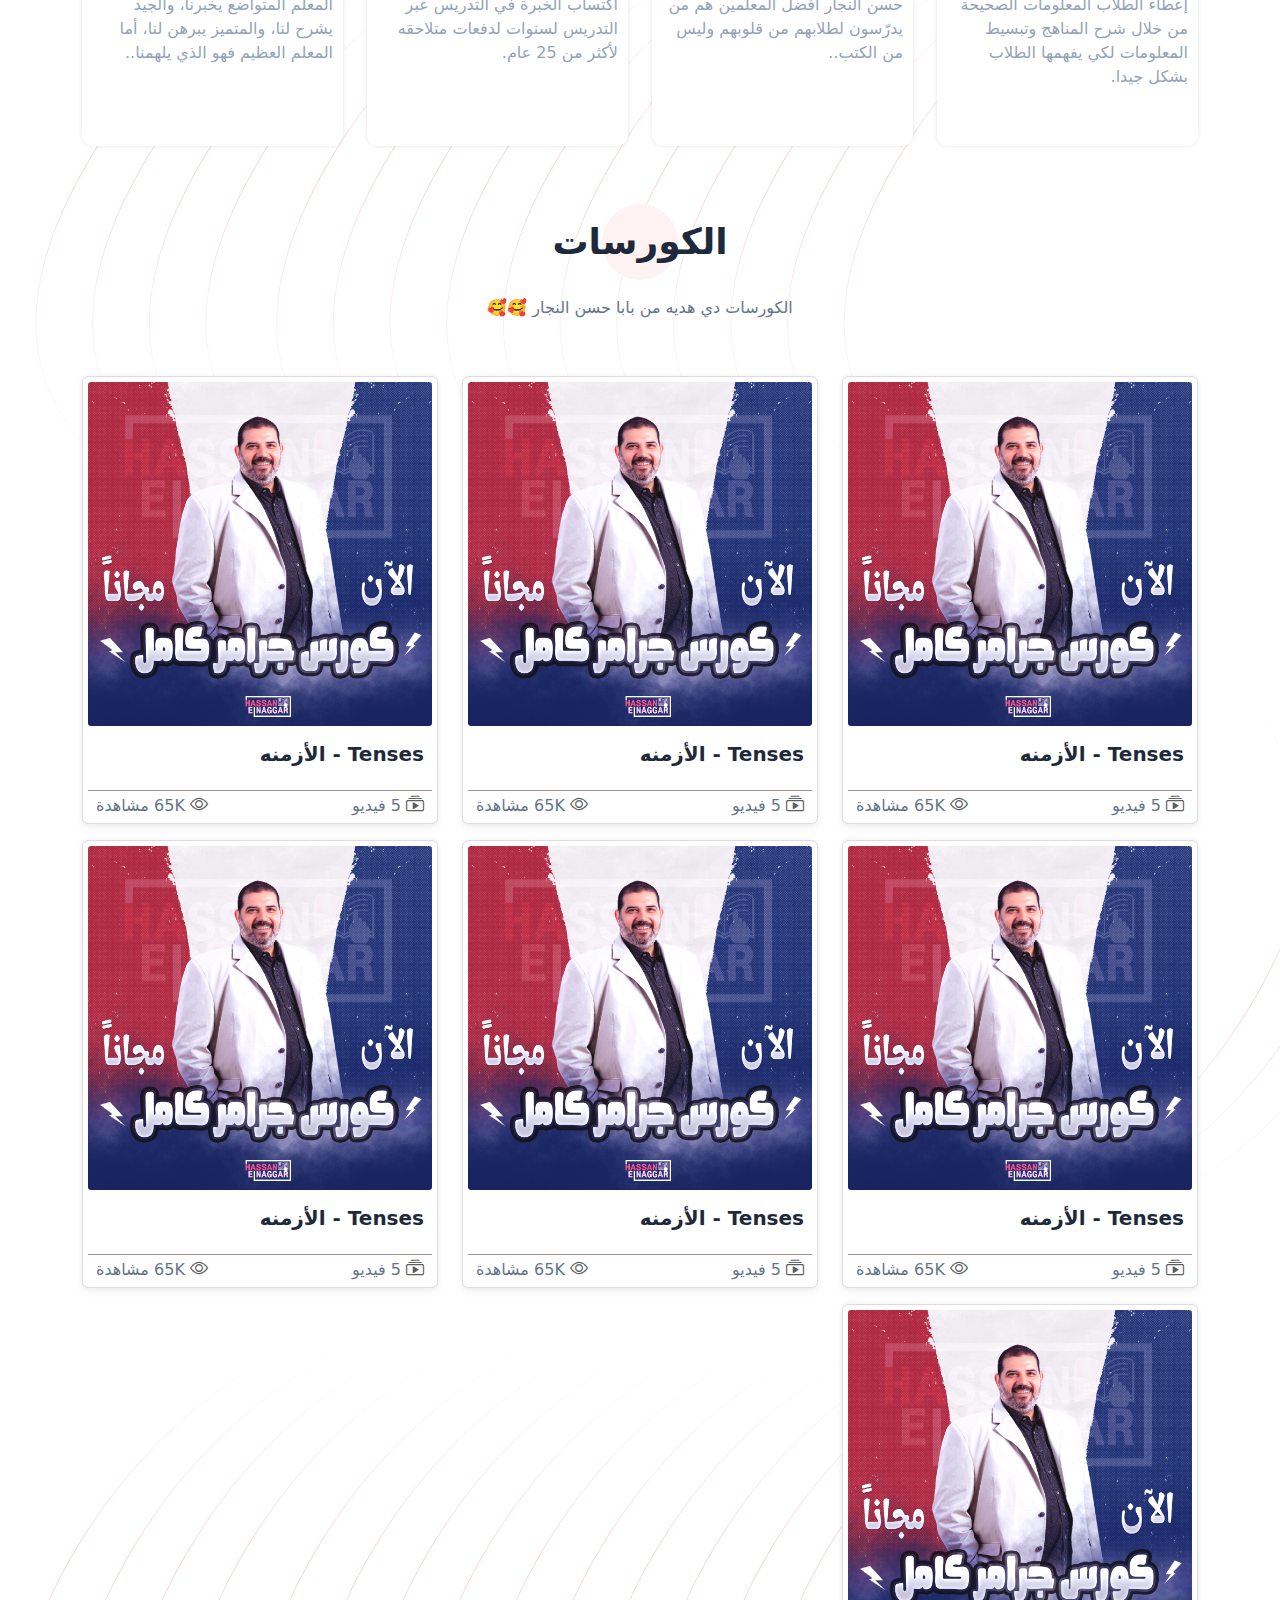
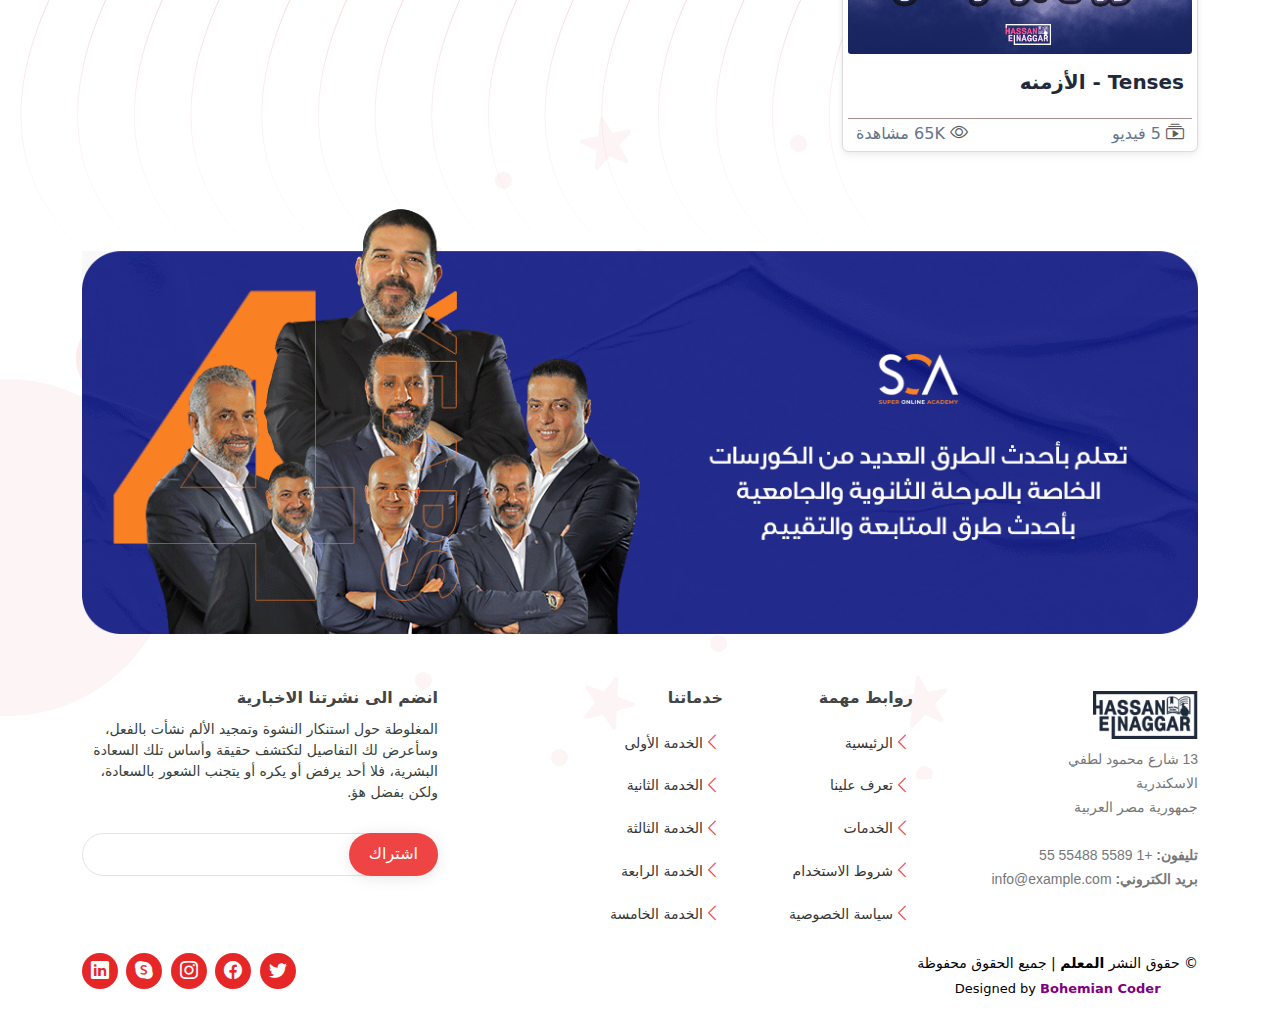
==== commit 18341481: "Add files via upload" ====
--- a/index.html
+++ b/index.html
@@ -274,7 +274,7 @@
         </div>
         <div class="cards">
           <div class="row">
-            <div class="col-sm-3">
+            <div class="col-md-4 col-sm-6">
               <div class="card my-2">
                 <a href="login.php">
                   <div class="img">
@@ -307,7 +307,7 @@
                 </div>
               </div>
             </div>
-            <div class="col-sm-3">
+            <div class="col-md-4 col-sm-6">
               <div class="card my-2">
                 <a href="login.php">
                   <div class="img">
@@ -340,7 +340,7 @@
                 </div>
               </div>
             </div>
-            <div class="col-sm-3">
+            <div class="col-md-4 col-sm-6">
               <div class="card my-2">
                 <a href="login.php">
                   <div class="img">
@@ -373,7 +373,7 @@
                 </div>
               </div>
             </div>
-            <div class="col-sm-3">
+            <div class="col-md-4 col-sm-6">
               <div class="card my-2">
                 <a href="login.php">
                   <div class="img">
@@ -406,7 +406,7 @@
                 </div>
               </div>
             </div>
-            <div class="col-sm-3">
+            <div class="col-md-4 col-sm-6">
               <div class="card my-2">
                 <a href="login.php">
                   <div class="img">
@@ -439,7 +439,7 @@
                 </div>
               </div>
             </div>
-            <div class="col-sm-3">
+            <div class="col-md-4 col-sm-6">
               <div class="card my-2">
                 <a href="login.php">
                   <div class="img">
@@ -472,7 +472,7 @@
                 </div>
               </div>
             </div>
-            <div class="col-sm-3">
+            <div class="col-md-4 col-sm-6">
               <div class="card my-2">
                 <a href="login.php">
                   <div class="img">
@@ -510,162 +510,123 @@
       </div>
     </main>
 
-    <!-- <section class="banner row">
-      <img src="img/coverrr.png" alt="SOA" />
+    <section id="banner" class="banner py-4">
+      <div class="container">
+        <img src="assets/images/coverrr.png" alt="SOA" style="width: 100%" />
+      </div>
     </section>
 
-    <section class="cta row">
-      <div class="image">
-        <img src="img/cta.png" alt="CTA" />
-      </div>
-      <div class="cta-details">
-        <h3>تعلم فى اى وقت من اى مكان مجانا</h3>
-        <p>
-          هذا النص هو مثال لنص يمكن أن يستبدل في نفس المساحة، لقد تم توليد هذا
-          النص من مولد النص العربى. هذا النص هو مثال لنص يمكن أن يستبدل في نفس
-          المساحة، لقد تم توليد هذا النص من مولد النص العربى.
-        </p>
-        <a href="signup.php">إنشاء حساب مجانا</a>
-      </div>
-    </section>
-
-    <footer class="footer row">
-      <div class="cards">
-        <div class="card">
-          <img src="img/logo.png" alt="Logo" />
-          <p>
-            يمكنك اختيار أفضل توقيت لكل محاضرة، جدوِل محاضرتك في التوقيتات
-            المفضلة لديك، يمكنك اختيار أفضل توقيت لكل محاضرة، جدوِل محاضرتك في
-            التوقيتات المفضلة لديك... إقرأ المزيد
-          </p>
-          <address>
-            <ul>
-              <li>
-                <i class="material-symbols-outlined">call</i>
-                <span
-                  >033572305 - 033561417 - 01551548589 - 01551675100
-                  <br />01000451463 - 01553544636</span
-                >
-              </li>
-              <li>
-                <i class="material-symbols-outlined">mail</i>
-                <span
-                  ><a
-                    href="/cdn-cgi/l/email-protection"
-                    class="__cf_email__"
-                    data-cfemail="02616d6c76636176426f702f6a6c2c616d6f"
-                    >[email&#160;protected]</a
-                  ></span
-                >
-              </li>
-              <li>
-                <i class="material-symbols-outlined">pin_drop</i>
-                <span
-                  >مدرسة فيكتوريا كولدج، عمارة 8 شارع العلايلي خلف فيكتوريا،
-                  الإسكندرية 21571</span
-                >
-              </li>
-            </ul>
-          </address>
-        </div>
-        <div class="card">
-          <h3>المزيد عنا</h3>
-          <ul>
-            <li>
-              <a href="#"><span>عن الموقع</span></a>
-            </li>
-            <li>
-              <a href="#"><span>سياسة الخصوصية</span></a>
-            </li>
-            <li>
-              <a href="#"><span>اتفاقية الاستخدام</span></a>
-            </li>
-            <li>
-              <a href="#"><span>إخلاء المسؤولية</span></a>
-            </li>
-            <li>
-              <a href="#"><span>الفهرس</span></a>
-            </li>
-            <li>
-              <a href="#"><span>الأسئلة الشائعة</span></a>
-            </li>
-            <li>
-              <a href="#"><span>اتصل بنا</span></a>
-            </li>
-          </ul>
-        </div>
-        <div class="card">
-          <h3>الدعم الفنى</h3>
-          <ul>
-            <li>
-              <a href="#"><span>اتصل بنا</span></a>
-            </li>
-            <li>
-              <a href="#"><span>شات اونلاين</span></a>
-            </li>
-            <li>
-              <a href="#"><span>واتساب</span></a>
-            </li>
-            <li>
-              <a href="#"><span>تليجرام </span></a>
-            </li>
-            <li>
-              <a href="#"><span>تذاكر الدعم</span></a>
-            </li>
-            <li>
-              <a href="#"><span>مركز الاتصالات</span></a>
-            </li>
-            <li>
-              <a href="#"><span>مساعدة</span></a>
-            </li>
-          </ul>
-        </div>
-        <div class="card">
-          <h3>الموقع</h3>
-          <ul>
-            <li>
-              <a href="#"><span>الحساب</span></a>
-            </li>
-            <li>
-              <a href="#"><span>حقوق النشر</span></a>
-            </li>
-            <li>
-              <a href="#"><span>لوحات الشرف</span></a>
-            </li>
-            <li>
-              <a href="#"><span>الكورسات</span></a>
-            </li>
-            <li>
-              <a href="#"><span>الفيديوهات</span></a>
-            </li>
-            <li>
-              <a href="#"><span>أولياء الأمور</span></a>
-            </li>
-            <li>
-              <a href="#"><span>تقييم الطالب</span></a>
-            </li>
-          </ul>
-        </div>
-      </div>
-      <div class="footer-copyrights">
-        <p>
-          2022 © كافة الحقوق محفوظة . تصميم
-          <a
-            href="https://www.web-dominator.com/"
-            title="Web Dominator"
-            rel="dofollow"
-            target="_blank"
-            >Web Dominator</a
-          >
-        </p>
-        <div class="social-links">
-          <a href="#" title="فيسبوك" class="fa fa-facebook"></a>
-          <a href="#" title="واتساب" class="fa fa-whatsapp"></a>
-          <a href="#" title="يوتيوب" class="fa fa-youtube"></a>
-          <a href="#" title="تيليجرام" class="fa fa-telegram"></a>
-        </div>
-      </div>
-    </footer> -->
+    <!-- ======= Footer ======= -->
+    <footer id="footer">
+      <div class="footer-top">
+        <div class="container">
+          <div class="row">
+            <div class="col-lg-3 col-md-6 footer-contact">
+              <h1 class="">
+                <a href="index.html" class="logo me-auto">
+                  <img src="assets/images/logo.png" alt="" class="img-fluid" />
+                </a>
+              </h1>
+              <p>
+                13 شارع محمود لطفي <br />
+                الاسكندرية <br />
+                جمهورية مصر العربية <br /><br />
+                <strong>تليفون:</strong> +1 5589 55488 55<br />
+                <strong>بريد الكتروني:</strong> info@example.com<br />
+              </p>
+            </div>
+
+            <div class="col-lg-2 col-md-6 footer-links">
+              <h4>روابط مهمة</h4>
+              <ul>
+                <li>
+                  <i class="bi bi-chevron-left"></i>
+                  <a href="">الرئيسية</a>
+                </li>
+                <li>
+                  <i class="bi bi-chevron-left"></i>
+                  <a href="">تعرف علينا</a>
+                </li>
+                <li>
+                  <i class="bi bi-chevron-left"></i> <a href="">الخدمات</a>
+                </li>
+                <li>
+                  <i class="bi bi-chevron-left"></i>
+                  <a href="">شروط الاستخدام</a>
+                </li>
+                <li>
+                  <i class="bi bi-chevron-left"></i>
+                  <a href="">سياسة الخصوصية</a>
+                </li>
+              </ul>
+            </div>
+
+            <div class="col-lg-3 col-md-6 footer-links">
+              <h4>خدماتنا</h4>
+              <ul>
+                <li>
+                  <i class="bi bi-chevron-left"></i>
+                  <a href="">الخدمة الأولى</a>
+                </li>
+                <li>
+                  <i class="bi bi-chevron-left"></i>
+                  <a href="">الخدمة الثانية</a>
+                </li>
+                <li>
+                  <i class="bi bi-chevron-left"></i>
+                  <a href="">الخدمة الثالثة</a>
+                </li>
+                <li>
+                  <i class="bi bi-chevron-left"></i>
+                  <a href="">الخدمة الرابعة</a>
+                </li>
+                <li>
+                  <i class="bi bi-chevron-left"></i>
+                  <a href="">الخدمة الخامسة</a>
+                </li>
+              </ul>
+            </div>
+
+            <div class="col-lg-4 col-md-6 footer-newsletter">
+              <h4>انضم الى نشرتنا الاخبارية</h4>
+              <p>
+                المغلوطة حول استنكار النشوة وتمجيد الألم نشأت بالفعل، وسأعرض لك
+                التفاصيل لتكتشف حقيقة وأساس تلك السعادة البشرية، فلا أحد يرفض أو
+                يكره أو يتجنب الشعور بالسعادة، ولكن بفضل هؤ.
+              </p>
+              <form action="" method="post">
+                <input type="email" name="email" />
+                <input type="submit" value="اشتراك" />
+              </form>
+            </div>
+          </div>
+        </div>
+      </div>
+
+      <div class="container d-md-flex py-3 text-black">
+        <div class="ms-md-auto text-center">
+          <div class="copyright">
+            &copy; حقوق النشر
+            <strong><span>المعلم</span></strong>
+            | جميع الحقوق محفوظة
+          </div>
+          <div class="credits">
+            Designed by
+            <a href="https://khaledswidan.github.io/My-Profile/">
+              Bohemian Coder
+            </a>
+          </div>
+        </div>
+        <div class="social-links text-center text-md-right pt-3 pt-md-0">
+          <a href="" class="twitter"><i class="bi bi-twitter"></i></a>
+          <a href="" class="facebook"><i class="bi bi-facebook"></i></a>
+          <a href="" class="instagram"><i class="bi bi-instagram"></i></a>
+          <a href="" class="google-plus"><i class="bi bi-skype"></i></a>
+          <a href="" class="linkedin"><i class="bi bi-linkedin"></i></a>
+        </div>
+      </div>
+    </footer>
+    <!-- End Footer -->
 
     <!-- ======= Footer Nav ======= -->
     <div class="footer-nav position-sticky">
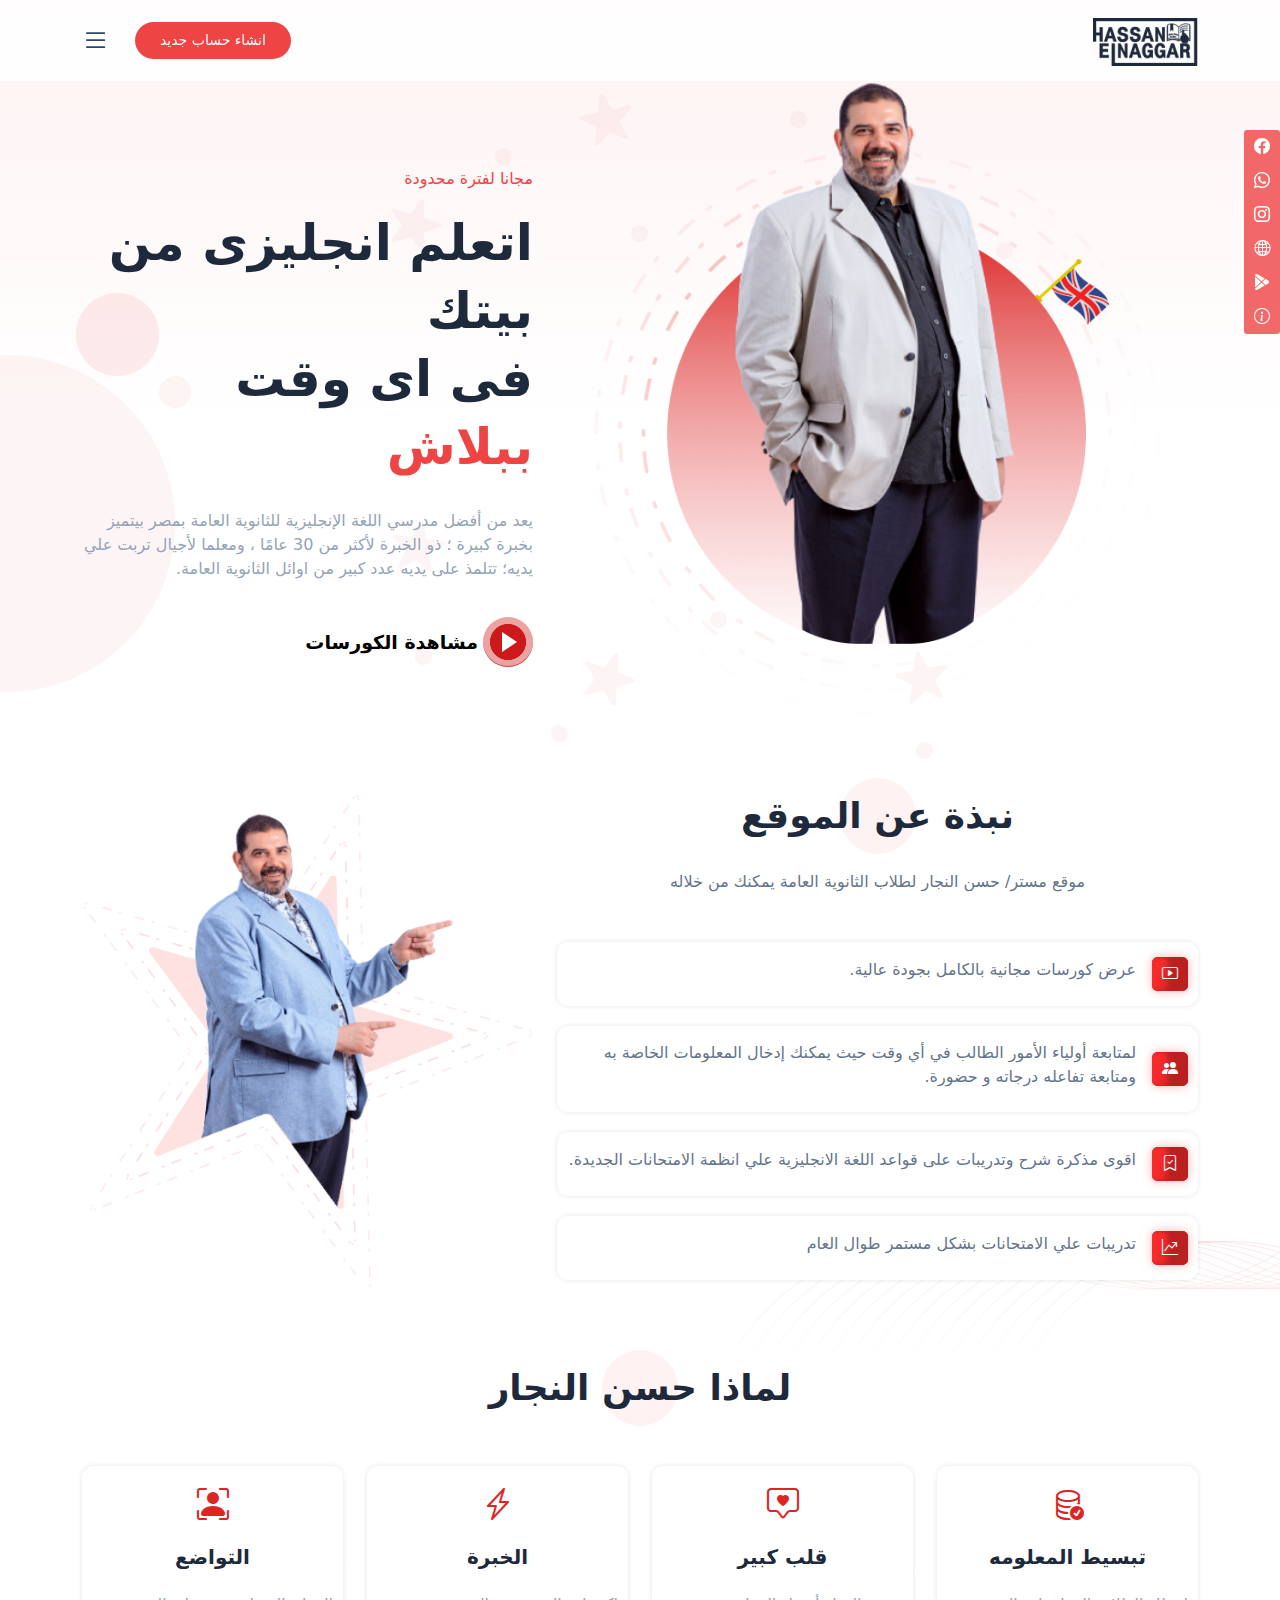
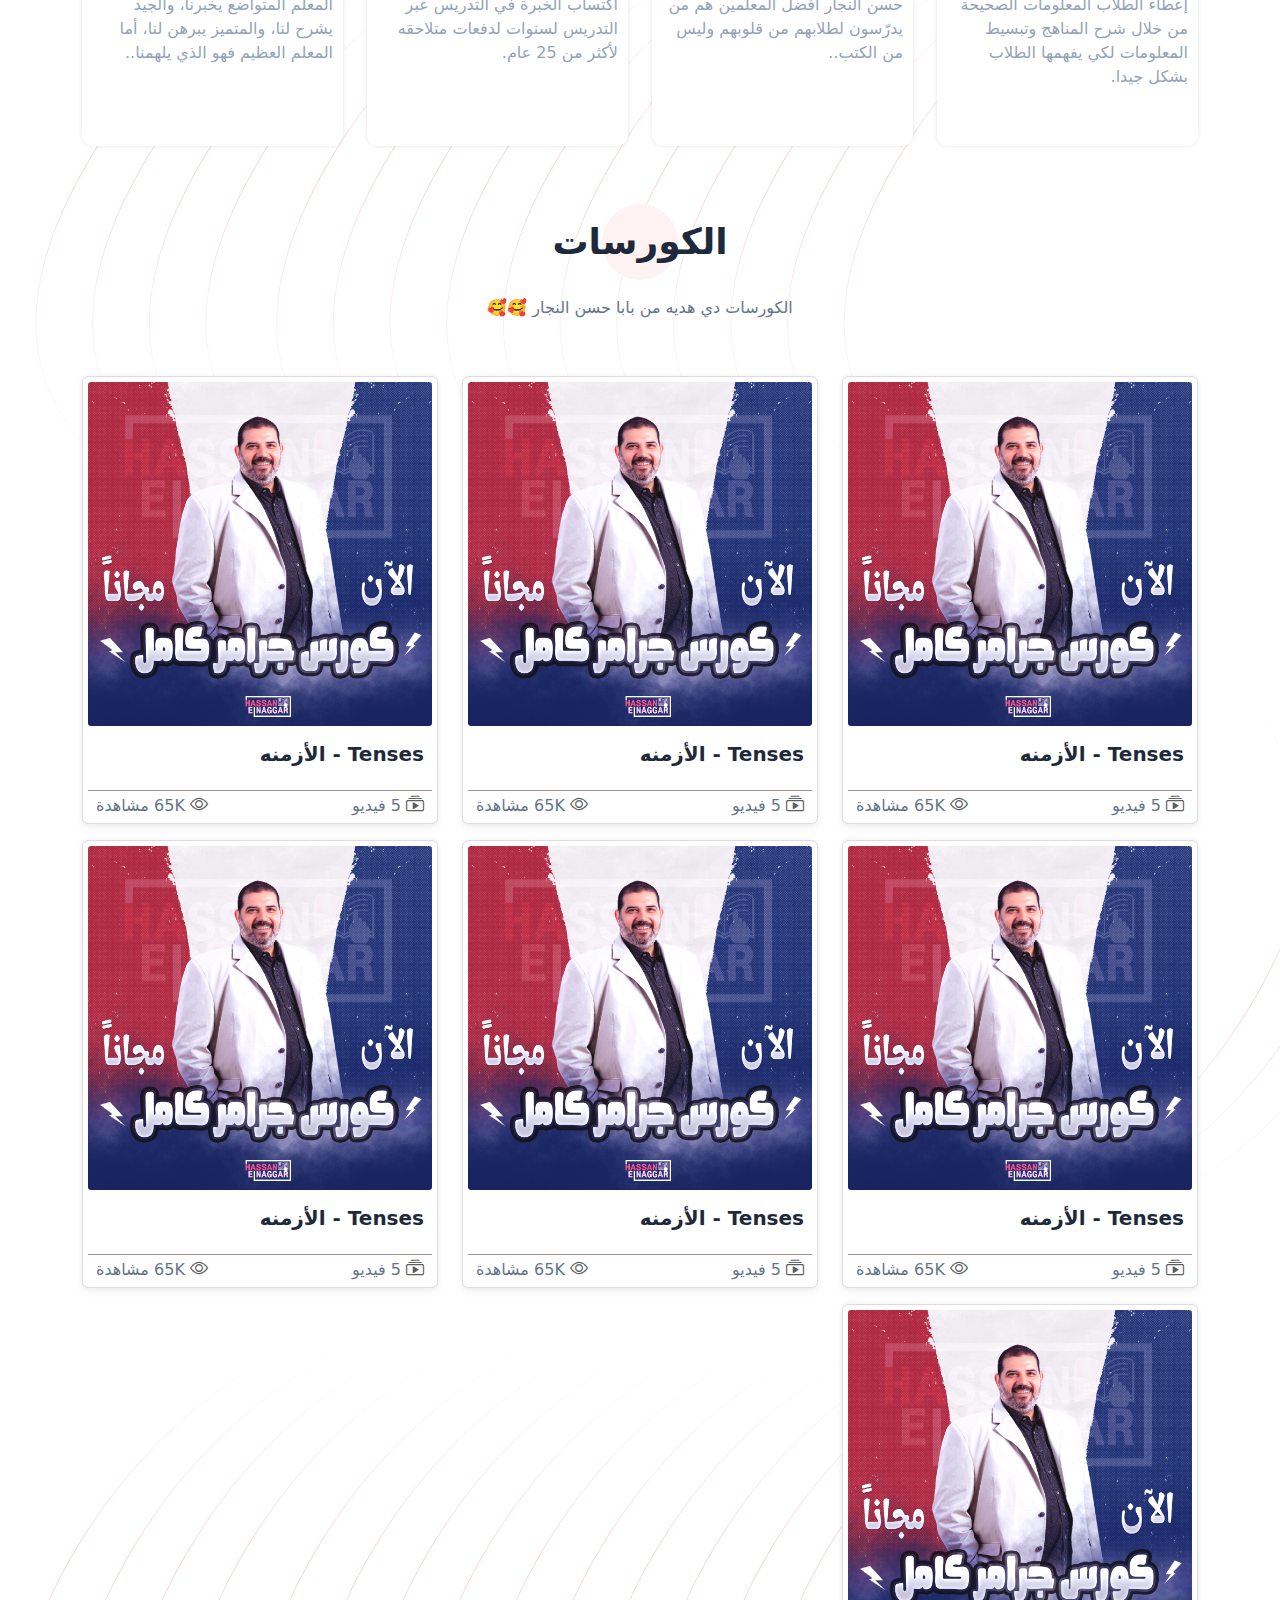
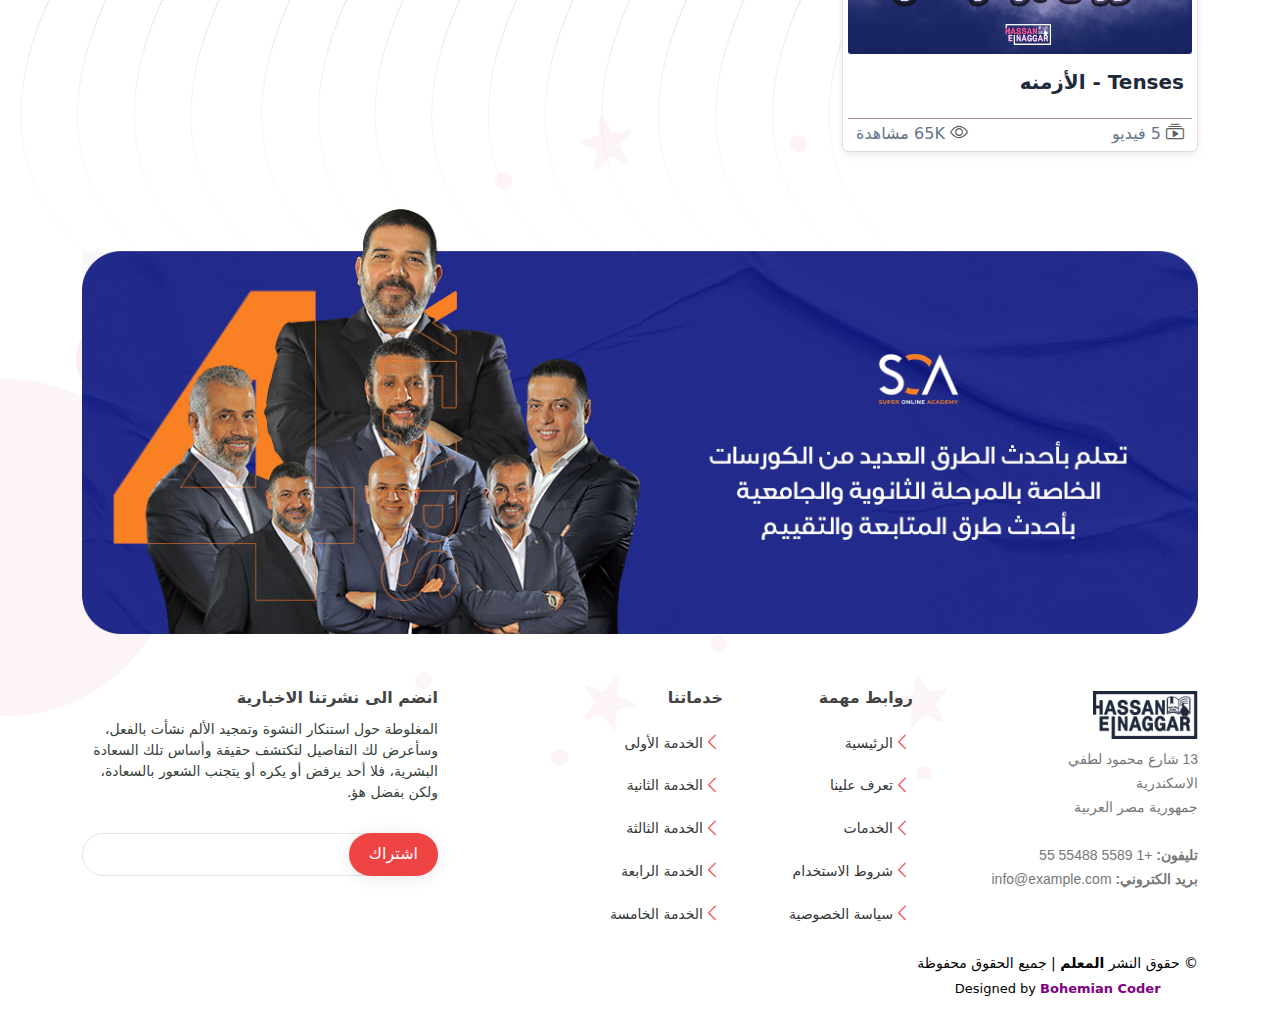
==== commit 4fd418ae: "Add files via upload" ====
--- a/index.html
+++ b/index.html
@@ -617,13 +617,6 @@
             </a>
           </div>
         </div>
-        <div class="social-links text-center text-md-right pt-3 pt-md-0">
-          <a href="" class="twitter"><i class="bi bi-twitter"></i></a>
-          <a href="" class="facebook"><i class="bi bi-facebook"></i></a>
-          <a href="" class="instagram"><i class="bi bi-instagram"></i></a>
-          <a href="" class="google-plus"><i class="bi bi-skype"></i></a>
-          <a href="" class="linkedin"><i class="bi bi-linkedin"></i></a>
-        </div>
       </div>
     </footer>
     <!-- End Footer -->
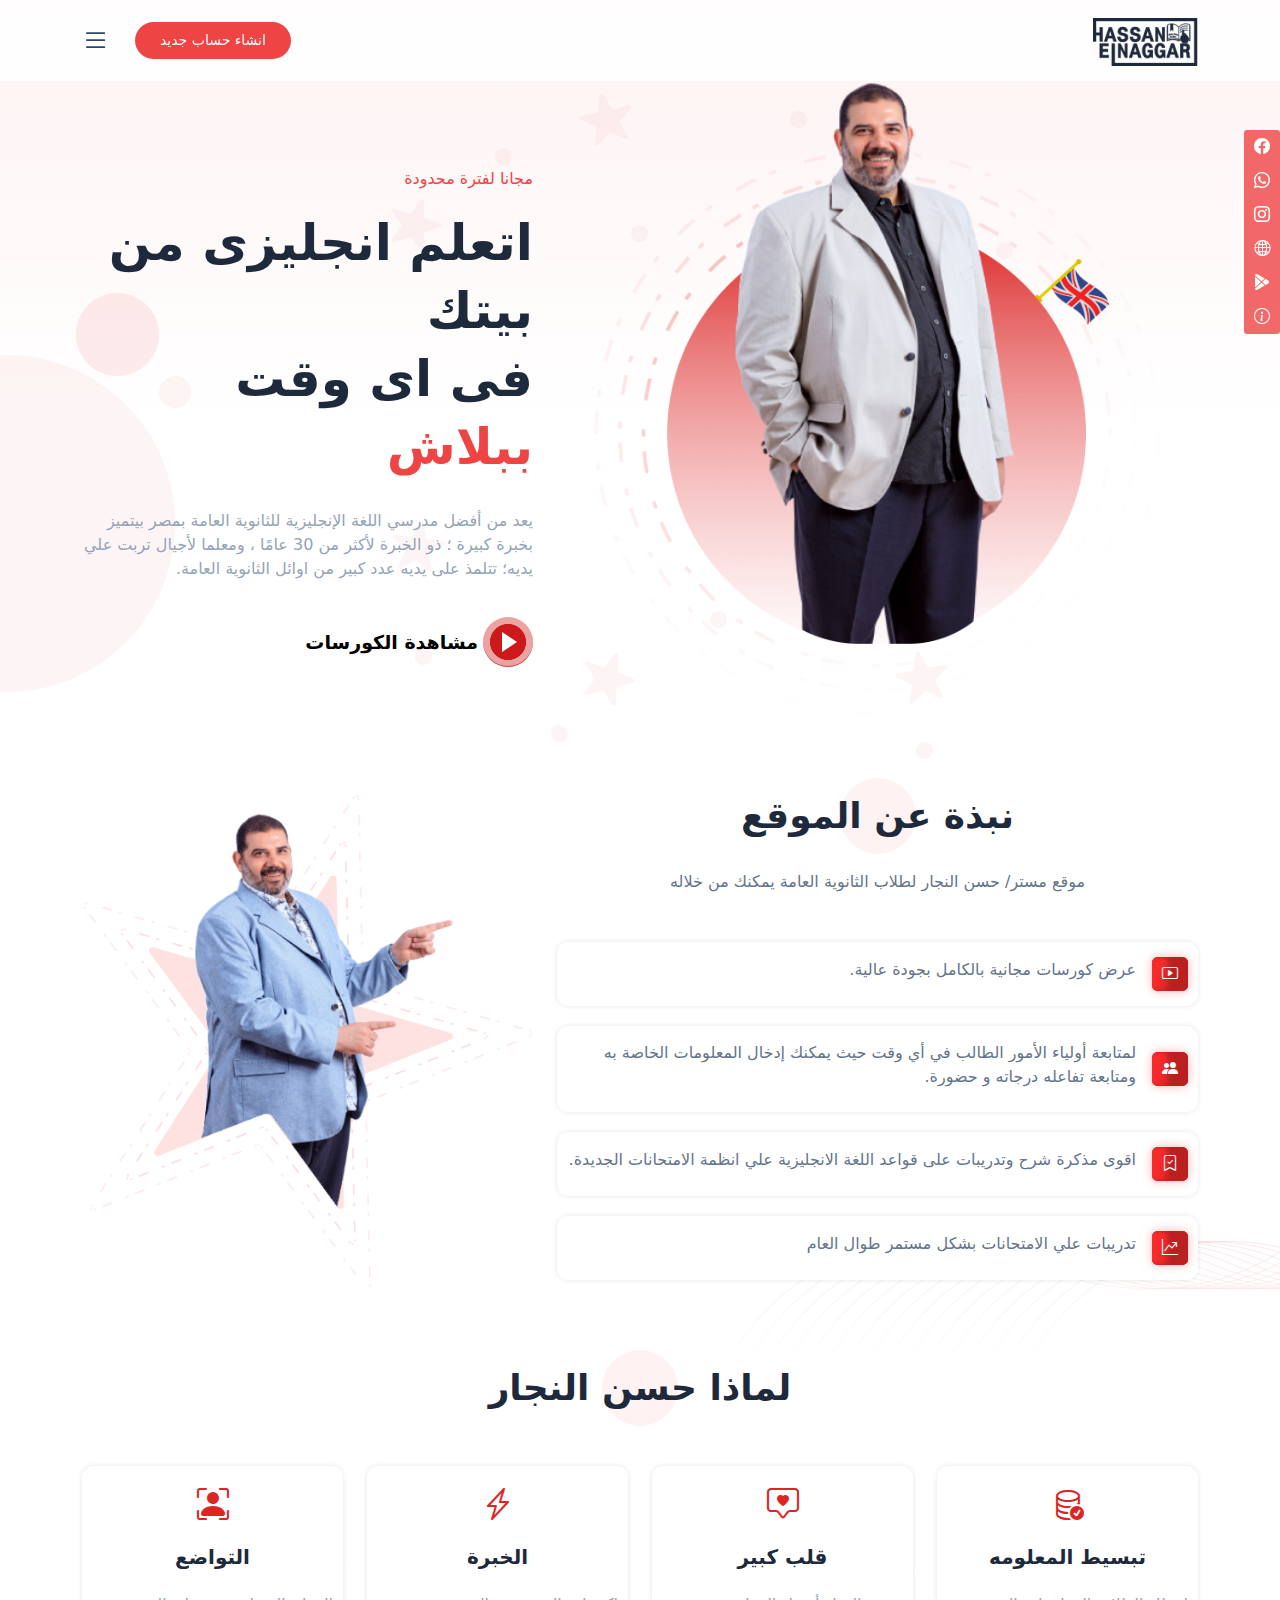
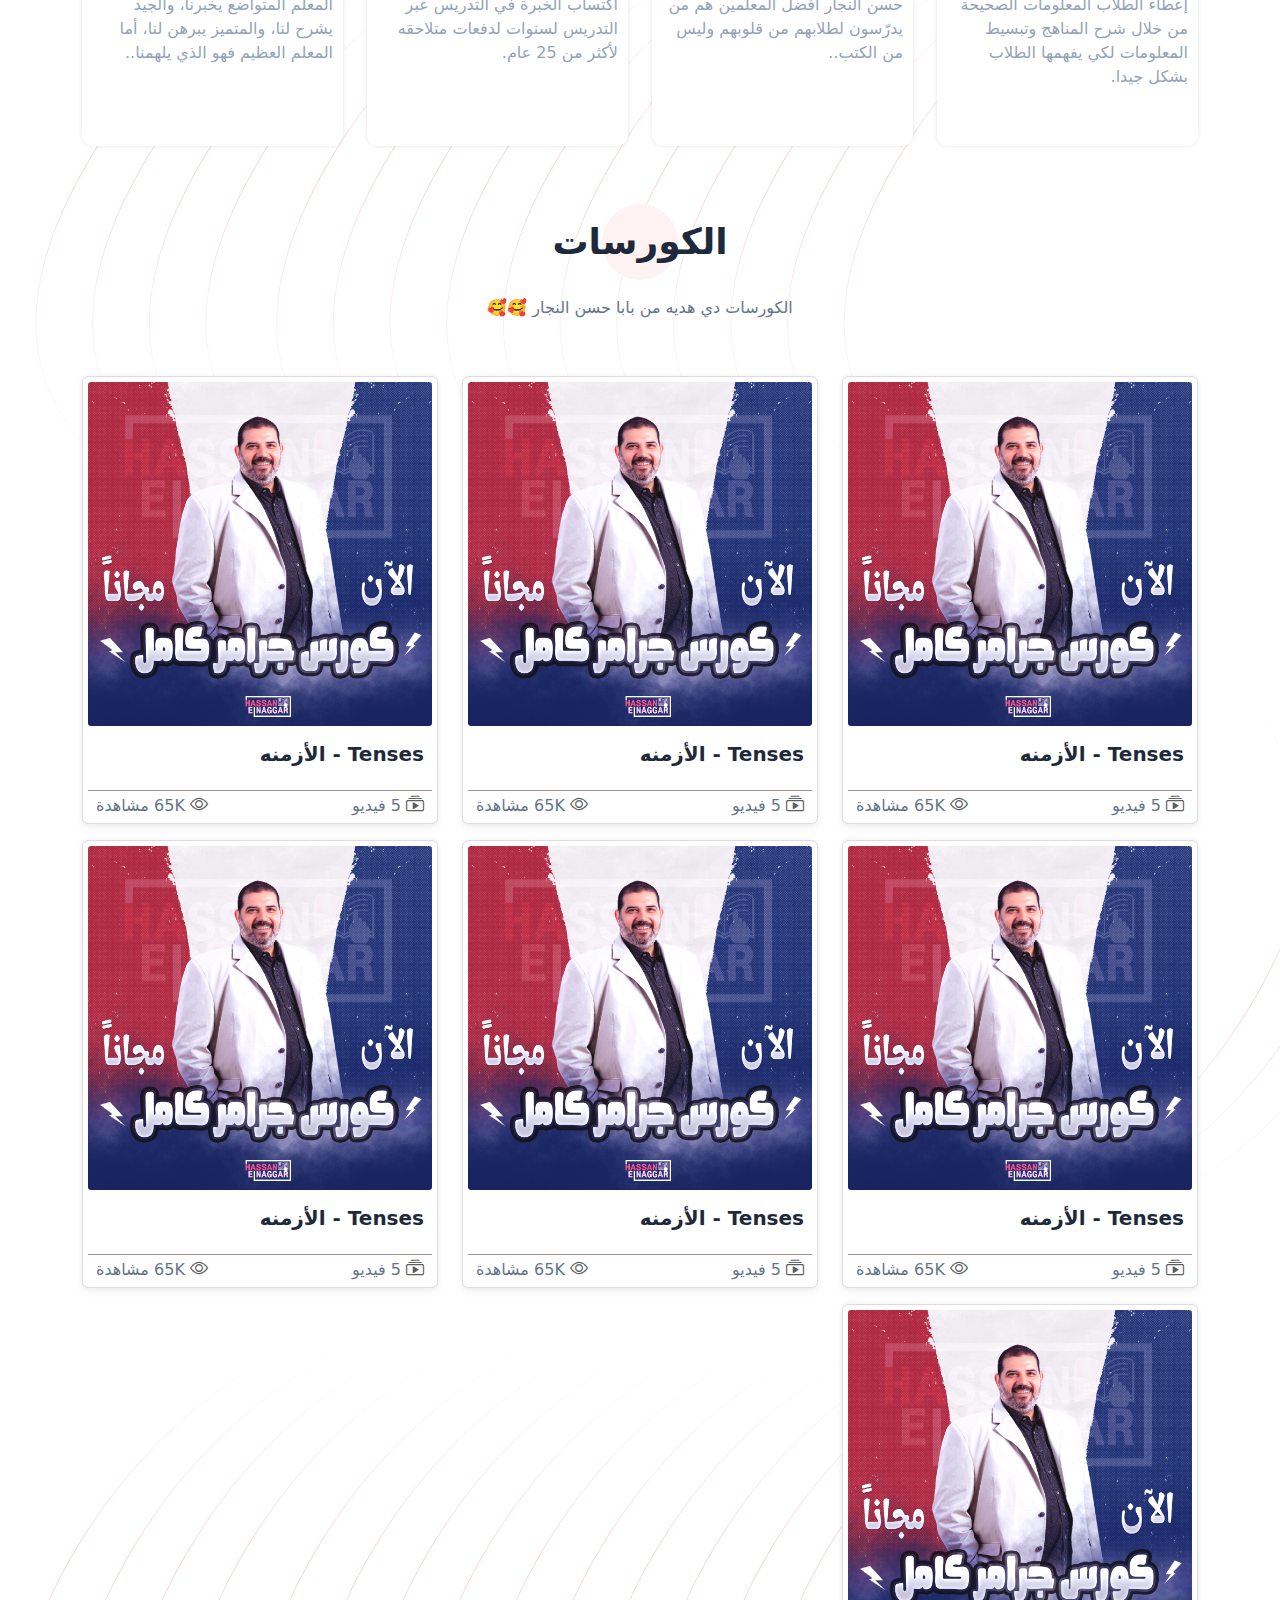
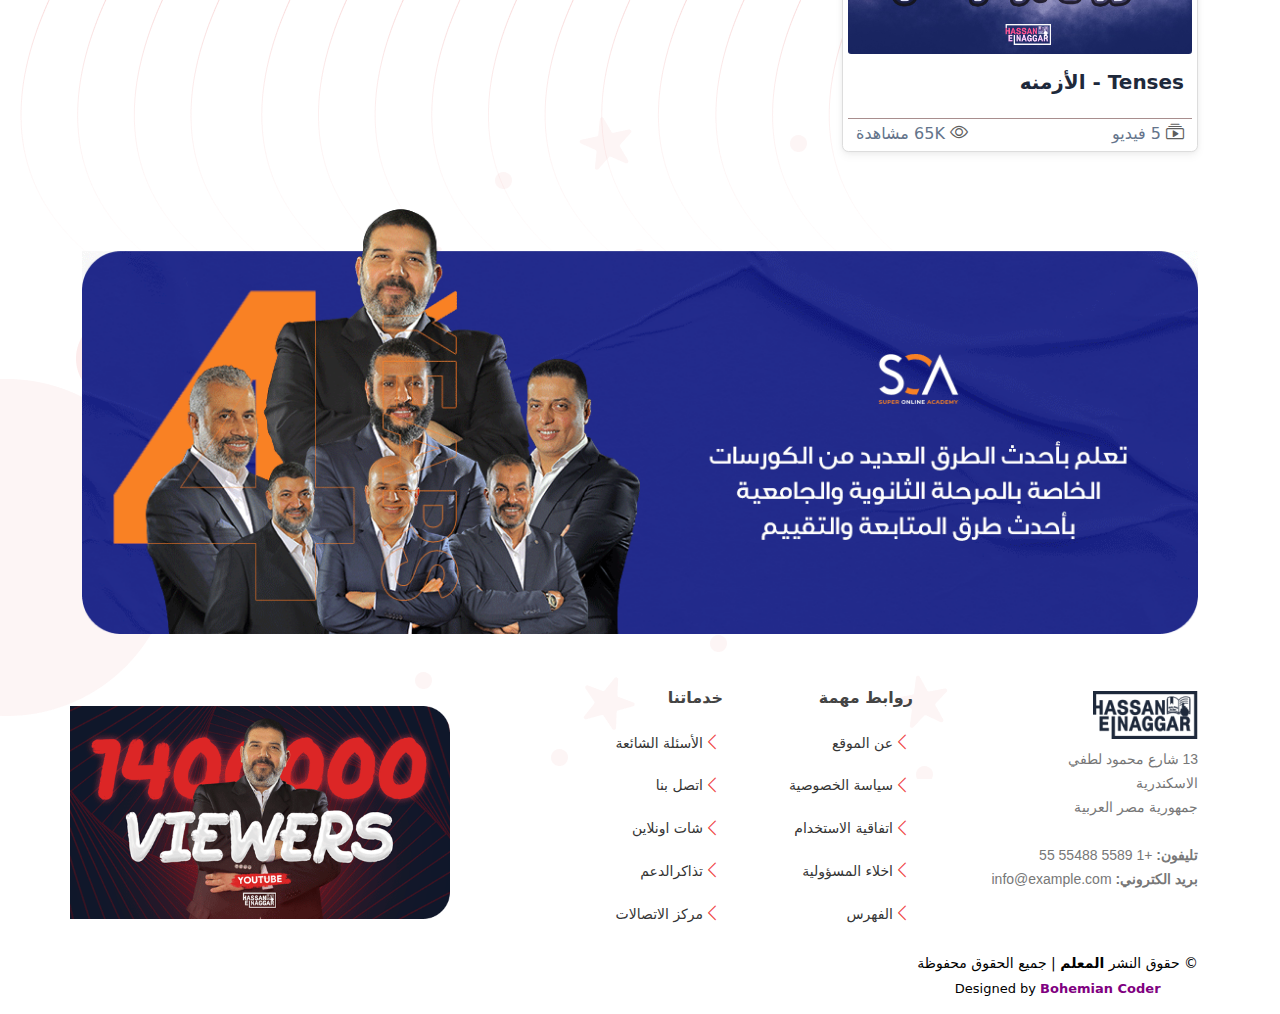
==== commit 84c58255: "Add files via upload" ====
--- a/index.html
+++ b/index.html
@@ -74,19 +74,25 @@
                   </a>
                 </li>
                 <li>
-                  <a class="nav-link scrollto" href="#departments">
+                  <a class="nav-link scrollto" href="">
                     <i class="bi bi-person"></i>
                     لوحة الشرف
                   </a>
                 </li>
                 <li>
-                  <a class="nav-link scrollto" href="#doctors">
+                  <a class="nav-link scrollto" href="">
                     <i class="bi bi-server"></i>
                     أولياء الأمور
                   </a>
                 </li>
                 <li>
-                  <a class="nav-link scrollto" href="#contact">
+                  <a class="nav-link scrollto" href="">
+                    <i class="bi bi-pencil-square"></i>
+                    الحجز
+                  </a>
+                </li>
+                <li>
+                  <a class="nav-link scrollto" href="">
                     <i class="bi bi-door-open"></i>
                     دخول
                   </a>
@@ -277,7 +283,7 @@
             <div class="col-md-4 col-sm-6">
               <div class="card my-2">
                 <a href="login.php">
-                  <div class="img">
+                  <div class="img position-relative">
                     <img
                       src="assets/images/courses.jpg"
                       alt="Avatar"
@@ -310,7 +316,7 @@
             <div class="col-md-4 col-sm-6">
               <div class="card my-2">
                 <a href="login.php">
-                  <div class="img">
+                  <div class="img position-relative">
                     <img
                       src="assets/images/courses.jpg"
                       alt="Avatar"
@@ -343,7 +349,7 @@
             <div class="col-md-4 col-sm-6">
               <div class="card my-2">
                 <a href="login.php">
-                  <div class="img">
+                  <div class="img position-relative">
                     <img
                       src="assets/images/courses.jpg"
                       alt="Avatar"
@@ -376,7 +382,7 @@
             <div class="col-md-4 col-sm-6">
               <div class="card my-2">
                 <a href="login.php">
-                  <div class="img">
+                  <div class="img position-relative">
                     <img
                       src="assets/images/courses.jpg"
                       alt="Avatar"
@@ -409,7 +415,7 @@
             <div class="col-md-4 col-sm-6">
               <div class="card my-2">
                 <a href="login.php">
-                  <div class="img">
+                  <div class="img position-relative">
                     <img
                       src="assets/images/courses.jpg"
                       alt="Avatar"
@@ -442,7 +448,7 @@
             <div class="col-md-4 col-sm-6">
               <div class="card my-2">
                 <a href="login.php">
-                  <div class="img">
+                  <div class="img position-relative">
                     <img
                       src="assets/images/courses.jpg"
                       alt="Avatar"
@@ -475,7 +481,7 @@
             <div class="col-md-4 col-sm-6">
               <div class="card my-2">
                 <a href="login.php">
-                  <div class="img">
+                  <div class="img position-relative">
                     <img
                       src="assets/images/courses.jpg"
                       alt="Avatar"
@@ -512,7 +518,7 @@
 
     <section id="banner" class="banner py-4">
       <div class="container">
-        <img src="assets/images/coverrr.png" alt="SOA" style="width: 100%" />
+        <img src="assets/images/banar-1.png" alt="SOA" style="width: 100%" />
       </div>
     </section>
 
@@ -541,22 +547,23 @@
               <ul>
                 <li>
                   <i class="bi bi-chevron-left"></i>
-                  <a href="">الرئيسية</a>
-                </li>
-                <li>
-                  <i class="bi bi-chevron-left"></i>
-                  <a href="">تعرف علينا</a>
-                </li>
-                <li>
-                  <i class="bi bi-chevron-left"></i> <a href="">الخدمات</a>
-                </li>
-                <li>
-                  <i class="bi bi-chevron-left"></i>
-                  <a href="">شروط الاستخدام</a>
+                  <a href="">عن الموقع</a>
                 </li>
                 <li>
                   <i class="bi bi-chevron-left"></i>
                   <a href="">سياسة الخصوصية</a>
+                </li>
+                <li>
+                  <i class="bi bi-chevron-left"></i>
+                  <a href="">اتفاقية الاستخدام</a>
+                </li>
+                <li>
+                  <i class="bi bi-chevron-left"></i>
+                  <a href="">اخلاء المسؤولية</a>
+                </li>
+                <li>
+                  <i class="bi bi-chevron-left"></i>
+                  <a href="">الفهرس</a>
                 </li>
               </ul>
             </div>
@@ -566,38 +573,33 @@
               <ul>
                 <li>
                   <i class="bi bi-chevron-left"></i>
-                  <a href="">الخدمة الأولى</a>
-                </li>
-                <li>
-                  <i class="bi bi-chevron-left"></i>
-                  <a href="">الخدمة الثانية</a>
-                </li>
-                <li>
-                  <i class="bi bi-chevron-left"></i>
-                  <a href="">الخدمة الثالثة</a>
-                </li>
-                <li>
-                  <i class="bi bi-chevron-left"></i>
-                  <a href="">الخدمة الرابعة</a>
-                </li>
-                <li>
-                  <i class="bi bi-chevron-left"></i>
-                  <a href="">الخدمة الخامسة</a>
+                  <a href="">الأسئلة الشائعة</a>
+                </li>
+                <li>
+                  <i class="bi bi-chevron-left"></i>
+                  <a href="">اتصل بنا</a>
+                </li>
+                <li>
+                  <i class="bi bi-chevron-left"></i>
+                  <a href="">شات اونلاين</a>
+                </li>
+                <li>
+                  <i class="bi bi-chevron-left"></i>
+                  <a href="">تذاكرالدعم</a>
+                </li>
+                <li>
+                  <i class="bi bi-chevron-left"></i>
+                  <a href="">مركز الاتصالات</a>
                 </li>
               </ul>
             </div>
 
-            <div class="col-lg-4 col-md-6 footer-newsletter">
-              <h4>انضم الى نشرتنا الاخبارية</h4>
-              <p>
-                المغلوطة حول استنكار النشوة وتمجيد الألم نشأت بالفعل، وسأعرض لك
-                التفاصيل لتكتشف حقيقة وأساس تلك السعادة البشرية، فلا أحد يرفض أو
-                يكره أو يتجنب الشعور بالسعادة، ولكن بفضل هؤ.
-              </p>
-              <form action="" method="post">
-                <input type="email" name="email" />
-                <input type="submit" value="اشتراك" />
-              </form>
+            <div
+              class="col-lg-4 col-md-6 d-flex justify-content-center align-items-center px-0">
+              <img
+                src="assets/images/banar-2.png"
+                alt="SOA"
+                style="width: 100%" />
             </div>
           </div>
         </div>
